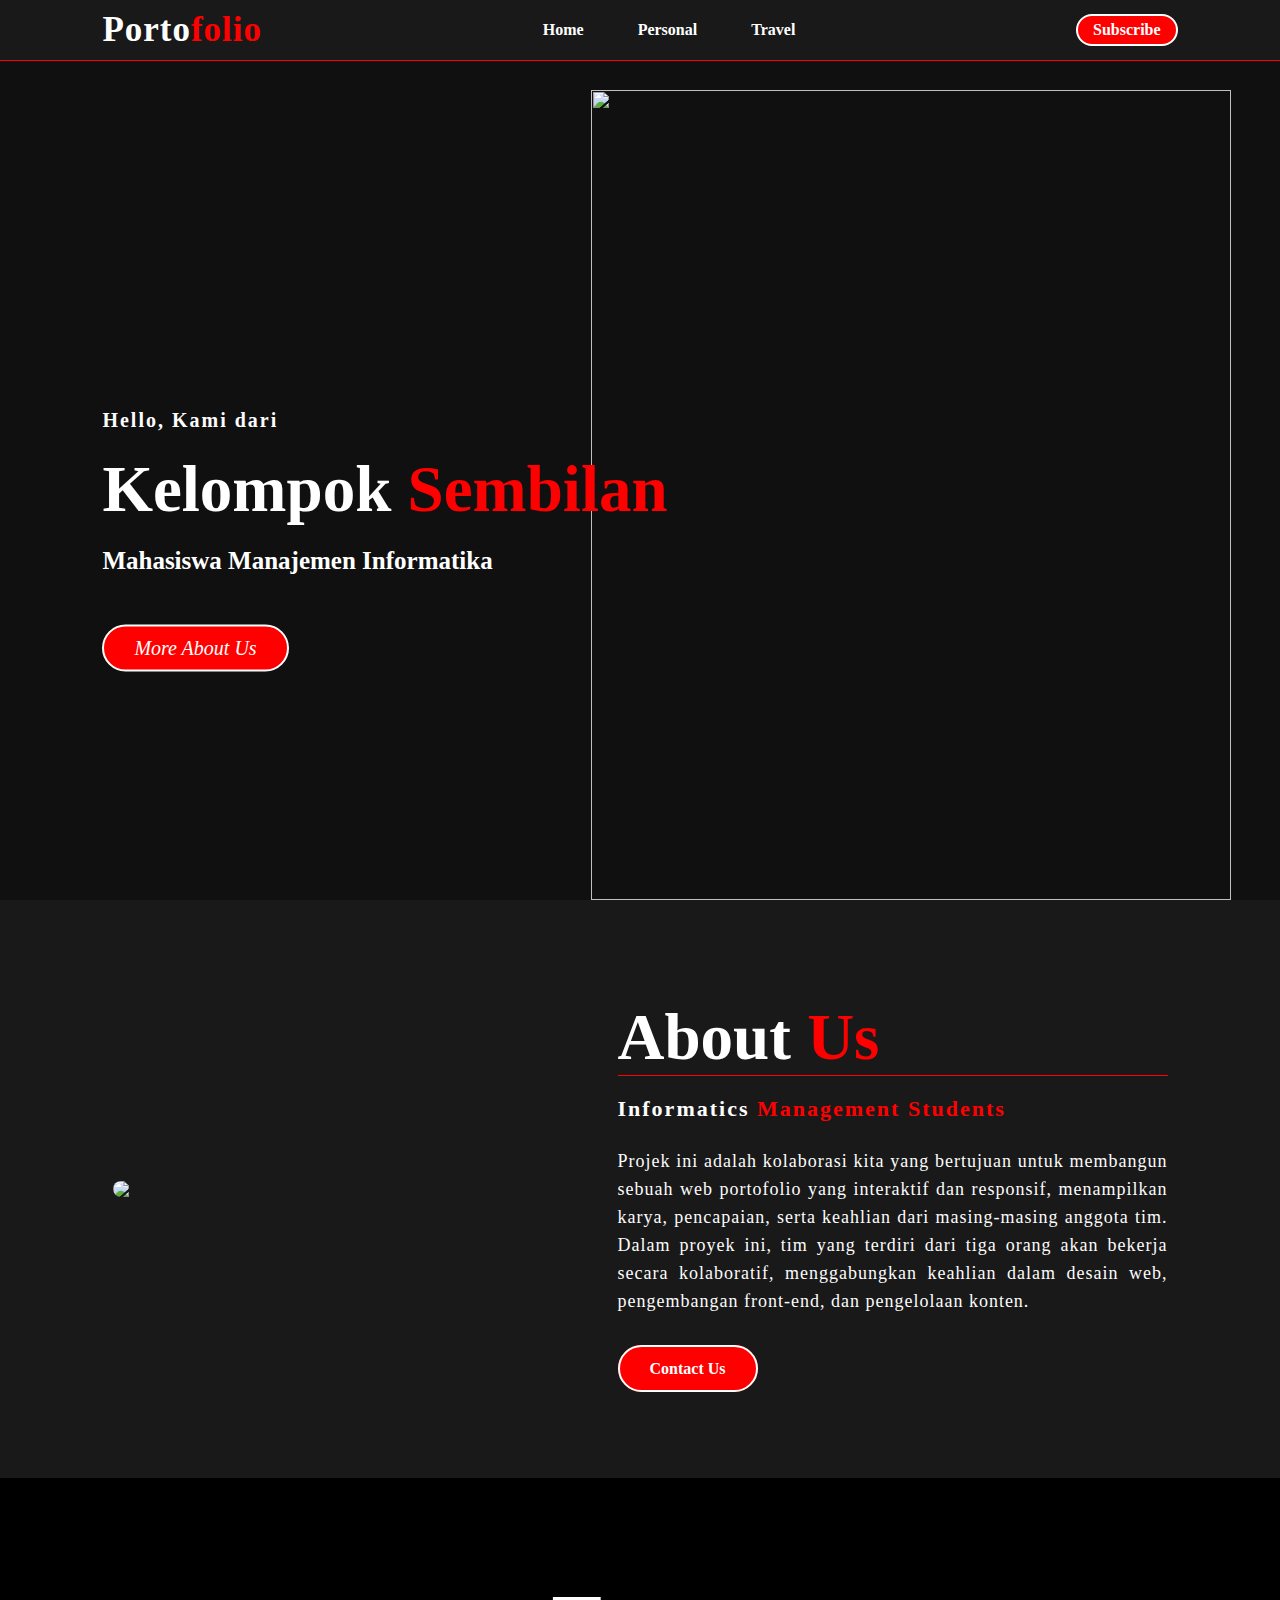
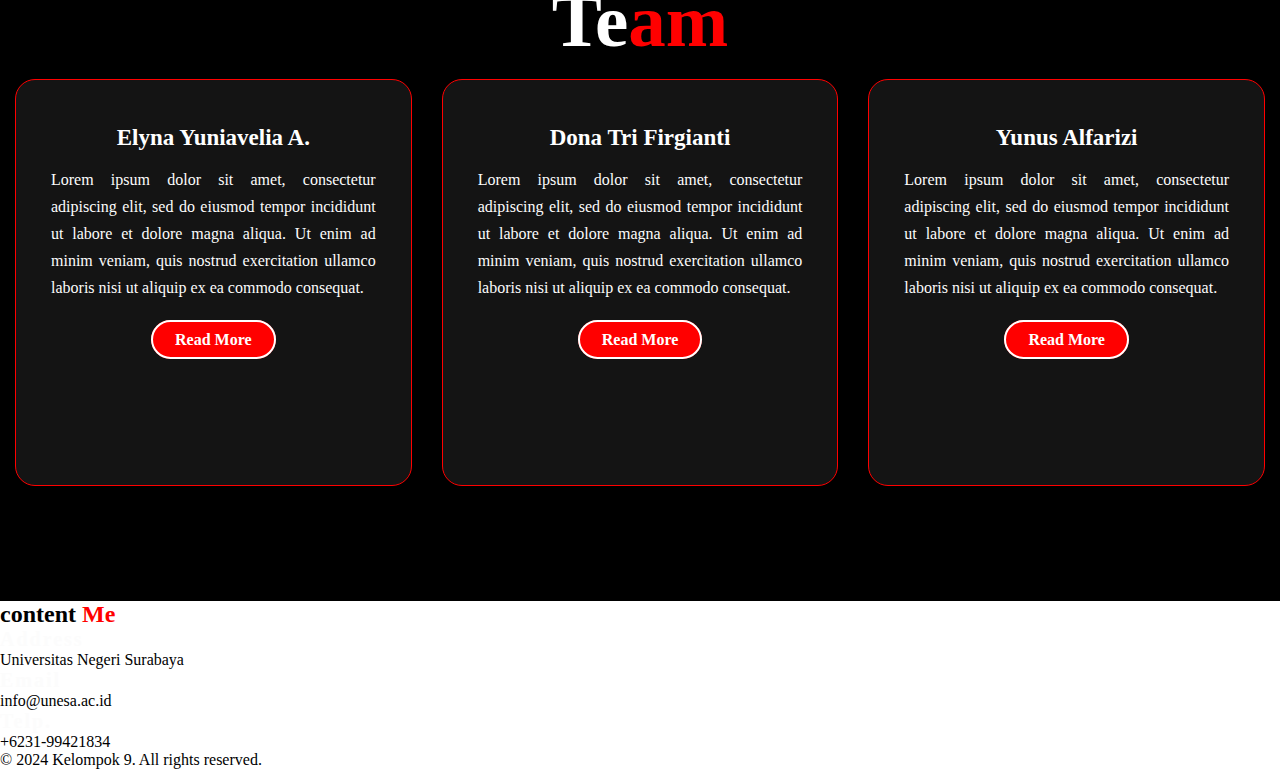
==== index.html @ 561fd6c0 "Update index.html" ====
<!DOCTYPE html>
<html lang="en">
<head>
    <meta charset="UTF-8">
    <meta name="viewport" content="width=device-width, initial-scale=1.0">
    <title>Portofolio</title>
    <link rel="stylesheet" href="style.css">
</head>
<body>

<div class="home">
    <nav>
        <h2 class="logo">Porto<span>folio</span></h2>
        <ul>
            <li><a href="#">Home</a></li>
            <li><a href="#">Personal</a></li>
            <li><a href="#">Travel</a></li>
        </ul>
        <a href="#" class="btn">Subscribe</a>
    </nav>
    <div class="image">
        <img src="home-removebg-preview.png">
    </div>
    <div class="content">
        <h4>Hello, Kami dari</h4>
        <h1>Kelompok <span>Sembilan</span></h1>
        <h3>Mahasiswa Manajemen Informatika</h3>
        <a href="#"><i class="far fa-user">More About Us</i></a>
    </div>
</div>

<section class="about">
    <div class="about-us">
        <img src="portfolio-icon-for-your-website-mobile-presentation-and-logo-design-free-vector-removebg-preview.png">
        <div class="about-text">
            <h2>About <span>Us</span></h2>
            <h5>Informatics <span>Management Students</span></h5>
            <p>Projek ini adalah kolaborasi kita yang bertujuan untuk membangun sebuah web portofolio yang interaktif dan responsif, menampilkan karya, pencapaian, serta keahlian dari masing-masing anggota tim. Dalam proyek ini, tim yang terdiri dari tiga orang akan bekerja secara kolaboratif, menggabungkan keahlian dalam desain web, pengembangan front-end, dan pengelolaan konten.</p>
            <a href="#" class="button">Contact Us</a>
        </div>
    </div>
</section>

<section class="Personal">
    <div class="title">
        <h2>Te<span>am</span></h2>
    </div>
    <div class="box">
        <div class="card">
            <i class="fas fa-bars"></i>
            <h5>Elyna Yuniavelia A.</h5>
            <div class="pra">
                <p>Lorem ipsum dolor sit amet, consectetur adipiscing elit, sed do eiusmod tempor incididunt ut labore et dolore magna aliqua. Ut enim ad minim veniam, quis nostrud exercitation ullamco laboris nisi ut aliquip ex ea commodo consequat.</p>
                <p style="text-align: center;">
                    <a href="#">Read More</a>
                </p>
            </div>
        </div>
        <div class="card">
            <i class="fas fa-bars"></i>
            <h5>Dona Tri Firgianti</h5>
            <div class="pra">
                <p>Lorem ipsum dolor sit amet, consectetur adipiscing elit, sed do eiusmod tempor incididunt ut labore et dolore magna aliqua. Ut enim ad minim veniam, quis nostrud exercitation ullamco laboris nisi ut aliquip ex ea commodo consequat.</p>
                <p style="text-align: center;">
                    <a href="#">Read More</a>
                </p>
            </div>
        </div>
        <div class="card">
            <i class="fas fa-bars"></i>
            <h5>Yunus Alfarizi</h5>
            <div class="pra">
                <p>Lorem ipsum dolor sit amet, consectetur adipiscing elit, sed do eiusmod tempor incididunt ut labore et dolore magna aliqua. Ut enim ad minim veniam, quis nostrud exercitation ullamco laboris nisi ut aliquip ex ea commodo consequat.</p>
                <p style="text-align: center;">
                    <a href="#">Read More</a>
                </p>
            </div>
        </div>
    </div>
</section>

<section class="contact-me">
    <div class="contact-text">
        <h2>content <span>Me</h2></span></h2>
        <div class="contact-info">
            <div class="contect-box">
                <div class="contact">
                    <h4>Address</h4>
                    <p>Universitas Negeri Surabaya</p>
                </div>
                <div class="contact">
                    <h4>Email</h4>
                    <p>info@unesa.ac.id</p>
                </div>
                <div class="contact">
                    <h4>Telp.</h4>
                    <p>+6231-99421834</p>
                </div>
            </div>
        </div>
    </div>
</section>
<body>
    <footer>
        <p>&copy; 2024 Kelompok 9. All rights reserved.</p>
    </footer>
</body>
</html>
---- style.css ----
* {
    padding: 0;
    margin: 0;
    text-decoration: none;
}
.home {
    height: 100vh;
    width: 100%;
    background-color: #101010;
}
nav {
    display: flex;
    align-items: center;
    justify-content: space-between;
    padding-top: 10px;
    padding-bottom: 10px;
    padding-right: 8%;
    padding-left: 8%;
    background-color: #191919;
    border-bottom: 1px solid red;
}
.logo {
    color: white;
    font-size: 35px;
    letter-spacing: 1px;
    cursor: pointer;
}
span {
    color: red;
}
nav ul li {
    list-style-type: none;
    display: inline-block;
    padding: 10px 25px;
}
nav ul li a {
    color: white;
    font-weight: bold;
    font-size: 16px;
    text-transform: capitalize;
}
nav ul li a:hover {
    color: red;
    transition: 0.5s;
}
.btn {
    background-color: red;
    color: white;
    border: 2px solid white;
    font-weight: bold;
    padding: 5px 15px;
    border-radius: 30px;
    transition: transform .5s;
}
.btn:hover {
    transform: scale(1.2);
    border: 2px solid red;
    background-color: transparent;
}
.image {
    width: 50%;
    height: 90%;
    position: absolute;
    bottom: 0;
    right: 30px;
}
.image img {
    height: 100%;
    width: 100%;
    position: absolute;
    bottom: 0;
    right: 23%;
    transform: translateX(20%);
}
.content {
    position: absolute;
    top: 60%;
    left: 8%;
    transform: translateY(-50%);
}
h4 {
    color: #fcfcfc;
    letter-spacing: 2px;
    font-size: 20px;
}
h1 {
    color: white;
    font-size: 65px;
    margin: 20px 0 20px;
}
h3 {
    color: white;
    font-size: 25px;
    margin-bottom: 50px;
}
.content a {
    font-size: 20px;
    background: red;
    color: white;
    display: inline-block;
    padding: 10px 30px;
    border-radius: 30px;
    border: 2px solid white;
    transition: .5s;
}
.content a:hover {
    background: transparent;
    border: 2px solid red;
}
.about {
    width: 100%;
    padding: 100px 0;
    background-color: #191919;
}
.about-us {
    width: 1130px;
    max-width: 95%;
    margin: 0 auto;
    display: flex;
    align-items: center;
    justify-content: space-around;
}
.about-us img {
    height: auto;
    width: 430px;
    border-radius: 10px;
}
.about-text {
    width: 550px;
}
.about-text h2 {
    color: white;
    font-size: 65px;
    text-transform: capitalize;
    margin-bottom: 20px;
    border-bottom: 1px solid red;
}
.about-text h5 {
    color: white;
    letter-spacing: 2px;
    font-size: 22px;
    margin-bottom: 25px;
    text-transform: capitalize;
}
.about-text p {
    color: #fcfcfc;
    letter-spacing: 1px;
    line-height: 28px;
    font-size: 18px;
    margin-bottom: 45px;
    text-align: justify;
}
.button {
    background-color: red;
    color: white;
    border: 2px solid white;
    font-weight: bold;
    padding: 13px 30px;
    border-radius: 30px;
    transition: .5s;
}
.button:hover {
    background-color: transparent;
    border: 2px solid red;
    cursor: pointer;
}
.Personal {
    width: 100%;
    padding: 100px 0;
    background-color: black;
}
.title h2 {
    color: white;
    font-size: 75px;
    width: 100%;
    margin-bottom: 30px auto;
    text-align: center;
}
.box {
    display: flex;
    justify-content: center;
    align-items: center;
    min-height: 400px;
}
.card {
    height: 365px;
    width: 335px;
    padding: 20px 35px;
    background: #141414;
    border-radius: 20px;
    margin: 15px;
    position: relative;
    overflow: hidden;
    text-align: center;
    border: 1px solid red;
}
.card i {
    font-size: 50px;
    display: block;
    text-align: center;
    margin: 25px 0;
    color: red;
}
.card h5 {
    color: white;
    font-size: 23px;
    margin-bottom: 15px;
}
.pra p {
    color: #fcfcfc;
    font-size: 16px;
    line-height: 27px;
    margin-bottom: 25px;
    text-align: justify;
}
.pra p a {
    background-color: red;
    color: white;
    border: 2px solid white;
    font-weight: bold;
    padding: 9px 22px;
    border-radius: 30px;
}
.pra p a:hover {
    background-color: transparent;
    border: 2px solid red;
    cursor: pointer;
}
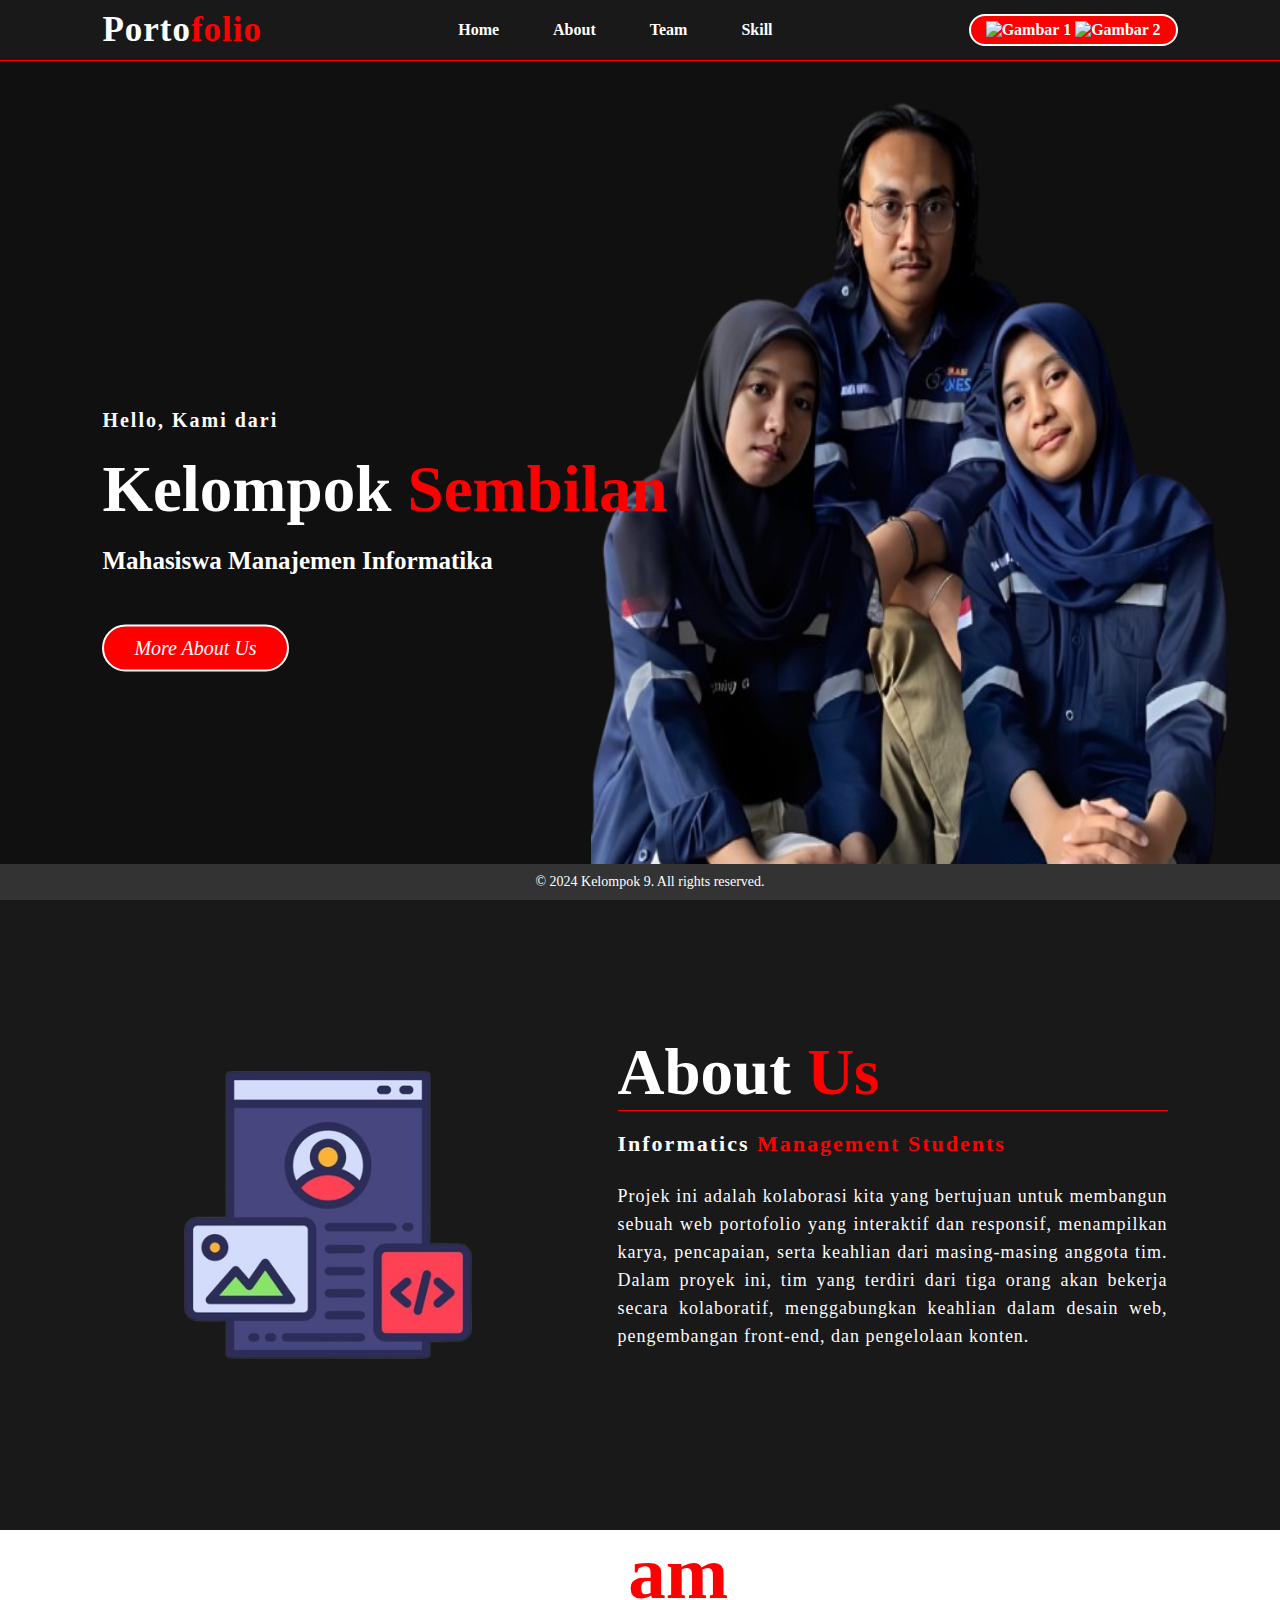
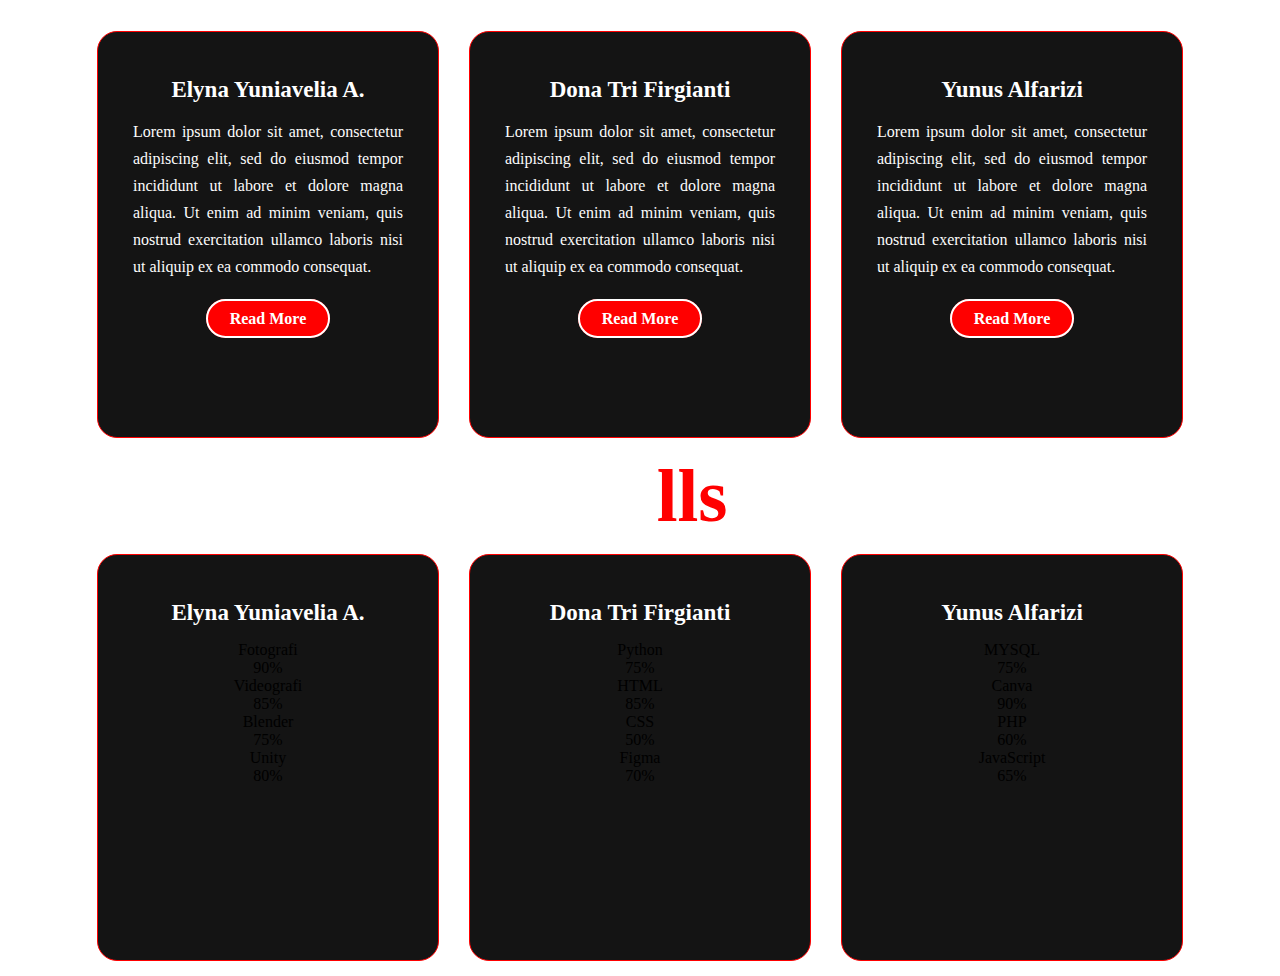
==== commit 192ea76d: "Update index.html" ====
--- a/index.html
+++ b/index.html
@@ -7,47 +7,49 @@
     <link rel="stylesheet" href="style.css">
 </head>
 <body>
-
-<div class="home">
-    <nav>
-        <h2 class="logo">Porto<span>folio</span></h2>
-        <ul>
-            <li><a href="#">Home</a></li>
-            <li><a href="#">Personal</a></li>
-            <li><a href="#">Travel</a></li>
-        </ul>
-        <a href="#" class="btn">Subscribe</a>
-    </nav>
+<div class="home" id="home">
+        <nav>
+            <h2 class="logo">Porto<span>folio</span></h2>
+            <ul>
+                <li><a href="#home">Home</a></li>
+                <li><a href="#about">About</a></li>
+                <li><a href="#team">Team</a></li>
+                <li><a href="#skill">Skill</a></li>
+            </ul>
+            <a href="#" class="btn">
+                <img src="logo-unesa.png" alt="Gambar 1" class="btn-image">
+                <img src="logo-mi.jpg" alt="Gambar 2" class="btn-image">
+            </a>
+        </nav>    
     <div class="image">
         <img src="home-removebg-preview.png">
     </div>
-    <div class="content">
+    <div class="content" id="content">
         <h4>Hello, Kami dari</h4>
         <h1>Kelompok <span>Sembilan</span></h1>
         <h3>Mahasiswa Manajemen Informatika</h3>
-        <a href="#"><i class="far fa-user">More About Us</i></a>
+        <a href="#about"><i class="far fa-user">More About Us</i></a>
     </div>
 </div>
 
-<section class="about">
+<section class="about" id="about">
     <div class="about-us">
         <img src="portfolio-icon-for-your-website-mobile-presentation-and-logo-design-free-vector-removebg-preview.png">
         <div class="about-text">
             <h2>About <span>Us</span></h2>
             <h5>Informatics <span>Management Students</span></h5>
             <p>Projek ini adalah kolaborasi kita yang bertujuan untuk membangun sebuah web portofolio yang interaktif dan responsif, menampilkan karya, pencapaian, serta keahlian dari masing-masing anggota tim. Dalam proyek ini, tim yang terdiri dari tiga orang akan bekerja secara kolaboratif, menggabungkan keahlian dalam desain web, pengembangan front-end, dan pengelolaan konten.</p>
-            <a href="#" class="button">Contact Us</a>
         </div>
     </div>
 </section>
 
-<section class="Personal">
+<section class="Team" id="team">
     <div class="title">
         <h2>Te<span>am</span></h2>
     </div>
     <div class="box">
         <div class="card">
-            <i class="fas fa-bars"></i>
+            <i class="fa-solid fa-bars"></i>
             <h5>Elyna Yuniavelia A.</h5>
             <div class="pra">
                 <p>Lorem ipsum dolor sit amet, consectetur adipiscing elit, sed do eiusmod tempor incididunt ut labore et dolore magna aliqua. Ut enim ad minim veniam, quis nostrud exercitation ullamco laboris nisi ut aliquip ex ea commodo consequat.</p>
@@ -57,7 +59,7 @@
             </div>
         </div>
         <div class="card">
-            <i class="fas fa-bars"></i>
+            <i class="fa-solid fa-bars"></i>
             <h5>Dona Tri Firgianti</h5>
             <div class="pra">
                 <p>Lorem ipsum dolor sit amet, consectetur adipiscing elit, sed do eiusmod tempor incididunt ut labore et dolore magna aliqua. Ut enim ad minim veniam, quis nostrud exercitation ullamco laboris nisi ut aliquip ex ea commodo consequat.</p>
@@ -67,7 +69,7 @@
             </div>
         </div>
         <div class="card">
-            <i class="fas fa-bars"></i>
+            <i class="fa-solid fa-bars"></i>
             <h5>Yunus Alfarizi</h5>
             <div class="pra">
                 <p>Lorem ipsum dolor sit amet, consectetur adipiscing elit, sed do eiusmod tempor incididunt ut labore et dolore magna aliqua. Ut enim ad minim veniam, quis nostrud exercitation ullamco laboris nisi ut aliquip ex ea commodo consequat.</p>
@@ -79,25 +81,77 @@
     </div>
 </section>
 
-<section class="contact-me">
-    <div class="contact-text">
-        <h2>content <span>Me</h2></span></h2>
-        <div class="contact-info">
-            <div class="contect-box">
-                <div class="contact">
-                    <h4>Address</h4>
-                    <p>Universitas Negeri Surabaya</p>
+<section class="skill" id="skill">
+    <div class="title">
+        <h2>Ski<span>lls</span></h2>
+    </div>
+    <div class="box">
+        <div class="card">
+            <i class="fa-solid fa-user"></i>
+            <h5>Elyna Yuniavelia A.</h5>
+            <div class="skill-bar">
+                <p>Fotografi</p>
+                <div class="skill-box">
+                    <div class="fotografi">90%</div>
                 </div>
-                <div class="contact">
-                    <h4>Email</h4>
-                    <p>info@unesa.ac.id</p>
+                <p>Videografi</p>
+                <div class="skill-box">
+                    <div class="videografi">85%</div>
                 </div>
-                <div class="contact">
-                    <h4>Telp.</h4>
-                    <p>+6231-99421834</p>
+                <p>Blender</p>
+                <div class="skill-box">
+                    <div class="blender">75%</div>
+                </div>
+                <p>Unity</p>
+                <div class="skill-box">
+                    <div class="unity">80%</div>
                 </div>
             </div>
         </div>
+        <div class="card">
+            <i class="fa-solid fa-user"></i>
+            <h5>Dona Tri Firgianti</h5>
+            <div class="skill-bar">
+                <p>Python</p>
+                <div class="skill-box">
+                    <div class="python">75%</div>
+                </div>
+                <p>HTML</p>
+                <div class="skill-box">
+                    <div class="html">85%</div>
+                </div>
+                <p>CSS</p>
+                <div class="skill-box">
+                    <div class="css">50%</div>
+                </div>
+                <p>Figma</p>
+                <div class="skill-box">
+                    <div class="figma">70%</div>
+                </div>
+            </div>
+        </div>        
+        <div class="card">
+            <i class="fa-solid fa-user"></i>
+            <h5>Yunus Alfarizi</h5>
+            <div class="skill-bar">
+                <p>MYSQL</p>
+                <div class="skill-box">
+                    <div class="mysql">75%</div>
+                </div>
+                <p>Canva</p>
+                <div class="skill-box">
+                    <div class="canva">90%</div>
+                </div>
+                <p>PHP</p>
+                <div class="skill-box">
+                    <div class="php">60%</div>
+                </div>
+                <p>JavaScript</p>
+                <div class="skill-box">
+                    <div class="javascript">65%</div>
+                </div>
+            </div>
+        </div>        
     </div>
 </section>
 <body>
@@ -106,4 +160,3 @@
     </footer>
 </body>
 </html>
-
--- a/style.css
+++ b/style.css
@@ -1,228 +1,272 @@
-* {
-    padding: 0;
-    margin: 0;
-    text-decoration: none;
-}
-.home {
-    height: 100vh;
-    width: 100%;
-    background-color: #101010;
-}
-nav {
-    display: flex;
-    align-items: center;
-    justify-content: space-between;
-    padding-top: 10px;
-    padding-bottom: 10px;
-    padding-right: 8%;
-    padding-left: 8%;
-    background-color: #191919;
-    border-bottom: 1px solid red;
-}
-.logo {
-    color: white;
-    font-size: 35px;
-    letter-spacing: 1px;
-    cursor: pointer;
-}
-span {
-    color: red;
-}
-nav ul li {
-    list-style-type: none;
-    display: inline-block;
-    padding: 10px 25px;
-}
-nav ul li a {
-    color: white;
-    font-weight: bold;
-    font-size: 16px;
-    text-transform: capitalize;
-}
-nav ul li a:hover {
-    color: red;
-    transition: 0.5s;
-}
-.btn {
-    background-color: red;
-    color: white;
-    border: 2px solid white;
-    font-weight: bold;
-    padding: 5px 15px;
-    border-radius: 30px;
-    transition: transform .5s;
-}
-.btn:hover {
-    transform: scale(1.2);
-    border: 2px solid red;
-    background-color: transparent;
-}
-.image {
-    width: 50%;
-    height: 90%;
-    position: absolute;
-    bottom: 0;
-    right: 30px;
-}
-.image img {
-    height: 100%;
-    width: 100%;
-    position: absolute;
-    bottom: 0;
-    right: 23%;
-    transform: translateX(20%);
-}
-.content {
-    position: absolute;
-    top: 60%;
-    left: 8%;
-    transform: translateY(-50%);
-}
-h4 {
-    color: #fcfcfc;
-    letter-spacing: 2px;
-    font-size: 20px;
-}
-h1 {
-    color: white;
-    font-size: 65px;
-    margin: 20px 0 20px;
-}
-h3 {
-    color: white;
-    font-size: 25px;
-    margin-bottom: 50px;
-}
-.content a {
-    font-size: 20px;
-    background: red;
-    color: white;
-    display: inline-block;
-    padding: 10px 30px;
-    border-radius: 30px;
-    border: 2px solid white;
-    transition: .5s;
-}
-.content a:hover {
-    background: transparent;
-    border: 2px solid red;
-}
-.about {
-    width: 100%;
-    padding: 100px 0;
-    background-color: #191919;
-}
-.about-us {
-    width: 1130px;
-    max-width: 95%;
-    margin: 0 auto;
-    display: flex;
-    align-items: center;
-    justify-content: space-around;
-}
-.about-us img {
-    height: auto;
-    width: 430px;
-    border-radius: 10px;
-}
-.about-text {
-    width: 550px;
-}
-.about-text h2 {
-    color: white;
-    font-size: 65px;
-    text-transform: capitalize;
-    margin-bottom: 20px;
-    border-bottom: 1px solid red;
-}
-.about-text h5 {
-    color: white;
-    letter-spacing: 2px;
-    font-size: 22px;
-    margin-bottom: 25px;
-    text-transform: capitalize;
-}
-.about-text p {
-    color: #fcfcfc;
-    letter-spacing: 1px;
-    line-height: 28px;
-    font-size: 18px;
-    margin-bottom: 45px;
-    text-align: justify;
-}
-.button {
-    background-color: red;
-    color: white;
-    border: 2px solid white;
-    font-weight: bold;
-    padding: 13px 30px;
-    border-radius: 30px;
-    transition: .5s;
-}
-.button:hover {
-    background-color: transparent;
-    border: 2px solid red;
-    cursor: pointer;
-}
-.Personal {
-    width: 100%;
-    padding: 100px 0;
-    background-color: black;
-}
-.title h2 {
-    color: white;
-    font-size: 75px;
-    width: 100%;
-    margin-bottom: 30px auto;
-    text-align: center;
-}
-.box {
-    display: flex;
-    justify-content: center;
-    align-items: center;
-    min-height: 400px;
-}
-.card {
-    height: 365px;
-    width: 335px;
-    padding: 20px 35px;
-    background: #141414;
-    border-radius: 20px;
-    margin: 15px;
-    position: relative;
-    overflow: hidden;
-    text-align: center;
-    border: 1px solid red;
-}
-.card i {
-    font-size: 50px;
-    display: block;
-    text-align: center;
-    margin: 25px 0;
-    color: red;
-}
-.card h5 {
-    color: white;
-    font-size: 23px;
-    margin-bottom: 15px;
-}
-.pra p {
-    color: #fcfcfc;
-    font-size: 16px;
-    line-height: 27px;
-    margin-bottom: 25px;
-    text-align: justify;
-}
-.pra p a {
-    background-color: red;
-    color: white;
-    border: 2px solid white;
-    font-weight: bold;
-    padding: 9px 22px;
-    border-radius: 30px;
-}
-.pra p a:hover {
-    background-color: transparent;
-    border: 2px solid red;
-    cursor: pointer;
-}
+* {
+    padding: 0;
+    margin: 0;
+    text-decoration: none;
+}
+.home {
+    height: 100vh;
+    width: 100%;
+    background-color: #101010;
+}
+nav {
+    display: flex;
+    align-items: center;
+    justify-content: space-between;
+    padding-top: 10px;
+    padding-bottom: 10px;
+    padding-right: 8%;
+    padding-left: 8%;
+    background-color: #191919;
+    border-bottom: 1px solid red;
+}
+.logo {
+    color: white;
+    font-size: 35px;
+    letter-spacing: 1px;
+    cursor: pointer;
+}
+span {
+    color: red;
+}
+nav ul li {
+    list-style-type: none;
+    display: inline-block;
+    padding: 10px 25px;
+}
+nav ul li a {
+    color: white;
+    font-weight: bold;
+    font-size: 16px;
+    text-transform: capitalize;
+}
+nav ul li a:hover {
+    color: red;
+    transition: 0.5s;
+}
+.btn {
+    background-color: red;
+    color: white;
+    border: 2px solid white;
+    font-weight: bold;
+    padding: 5px 15px;
+    border-radius: 30px;
+    transition: transform .5s;
+}
+.btn:hover {
+    transform: scale(1.2);
+    border: 2px solid red;
+    background-color: transparent;
+}
+.image {
+    width: 50%;
+    height: 90%;
+    position: absolute;
+    bottom: 0;
+    right: 30px;
+}
+.image img {
+    height: 100%;
+    width: 100%;
+    position: absolute;
+    bottom: 0;
+    right: 23%;
+    transform: translateX(20%);
+}
+.content {
+    position: absolute;
+    top: 60%;
+    left: 8%;
+    transform: translateY(-50%);
+}
+h4 {
+    color: #fcfcfc;
+    letter-spacing: 2px;
+    font-size: 20px;
+}
+h1 {
+    color: white;
+    font-size: 65px;
+    margin: 20px 0 20px;
+}
+h3 {
+    color: white;
+    font-size: 25px;
+    margin-bottom: 50px;
+}
+.content a {
+    font-size: 20px;
+    background: red;
+    color: white;
+    display: inline-block;
+    padding: 10px 30px;
+    border-radius: 30px;
+    border: 2px solid white;
+    transition: .5s;
+}
+.content a:hover {
+    background: transparent;
+    border: 2px solid red;
+}
+.about {
+    width: 100%;
+    padding: 100px 0;
+    background-color: #191919;
+}
+.about-us {
+    width: 1130px;
+    max-width: 95%;
+    margin: 0 auto;
+    display: flex;
+    align-items: center;
+    justify-content: space-around;
+}
+.about-us img {
+    height: auto;
+    width: 430px;
+    border-radius: 10px;
+}
+.about-text {
+    width: 550px;
+}
+.about-text h2 {
+    color: white;
+    font-size: 65px;
+    text-transform: capitalize;
+    margin-bottom: 20px;
+    border-bottom: 1px solid red;
+}
+.about-text h5 {
+    color: white;
+    letter-spacing: 2px;
+    font-size: 22px;
+    margin-bottom: 25px;
+    text-transform: capitalize;
+}
+.about-text p {
+    color: #fcfcfc;
+    letter-spacing: 1px;
+    line-height: 28px;
+    font-size: 18px;
+    margin-bottom: 45px;
+    text-align: justify;
+}
+.button {
+    background-color: red;
+    color: white;
+    border: 2px solid white;
+    font-weight: bold;
+    padding: 13px 30px;
+    border-radius: 30px;
+    transition: .5s;
+}
+.button:hover {
+    background-color: transparent;
+    border: 2px solid red;
+    cursor: pointer;
+}
+.Personal {
+    width: 100%;
+    padding: 100px 0;
+    background-color: black;
+}
+.title h2 {
+    color: white;
+    font-size: 75px;
+    width: 100%;
+    margin-bottom: 30px auto;
+    text-align: center;
+}
+.box {
+    display: flex;
+    justify-content: center;
+    align-items: center;
+    min-height: 400px;
+}
+.card {
+    height: 365px;
+    width: 270px;
+    padding: 20px 35px;
+    background: #141414;
+    border-radius: 20px;
+    margin: 15px;
+    position: relative;
+    overflow: hidden;
+    text-align: center;
+    border: 1px solid red;
+}
+.card i {
+    font-size: 50px;
+    display: block;
+    text-align: center;
+    margin: 25px 0;
+    color: red;
+}
+.card h5 {
+    color: white;
+    font-size: 23px;
+    margin-bottom: 15px;
+}
+.pra p {
+    color: #fcfcfc;
+    font-size: 16px;
+    line-height: 27px;
+    margin-bottom: 25px;
+    text-align: justify;
+}
+.pra p a {
+    background-color: red;
+    color: white;
+    border: 2px solid white;
+    font-weight: bold;
+    padding: 9px 22px;
+    border-radius: 30px;
+}
+.pra p a:hover {
+    background-color: transparent;
+    border: 2px solid red;
+    cursor: pointer;
+}
+.contact-me {
+    width: 100%;
+    padding: 100px 0;
+    background-color: #101010;
+    display: flex;
+    align-items: center;
+    justify-content: center;
+    flex-direction: column;
+}
+.contact-text h2 {
+    color: white;
+    font-size: 65px;
+    text-transform: capitalize;
+    margin-bottom: 15px;
+    text-align: center;
+}
+.contect-box {
+    color: white;
+}
+.contect-box:after {
+    content: '';
+    display: block;
+    clear: both;
+}
+.contact {
+    width: 30%;
+    padding: 50px;
+    box-sizing: border-box;
+    text-align: center;
+    float: left;
+}
+footer {
+    background-color: #333;
+    color: white;
+    text-align: center;
+    padding: 10px;
+    position: fixed;
+    width: 100%;
+    bottom: 0; 
+    font-size: 14px; 
+}
+footer p {
+    margin: 0; 
+}
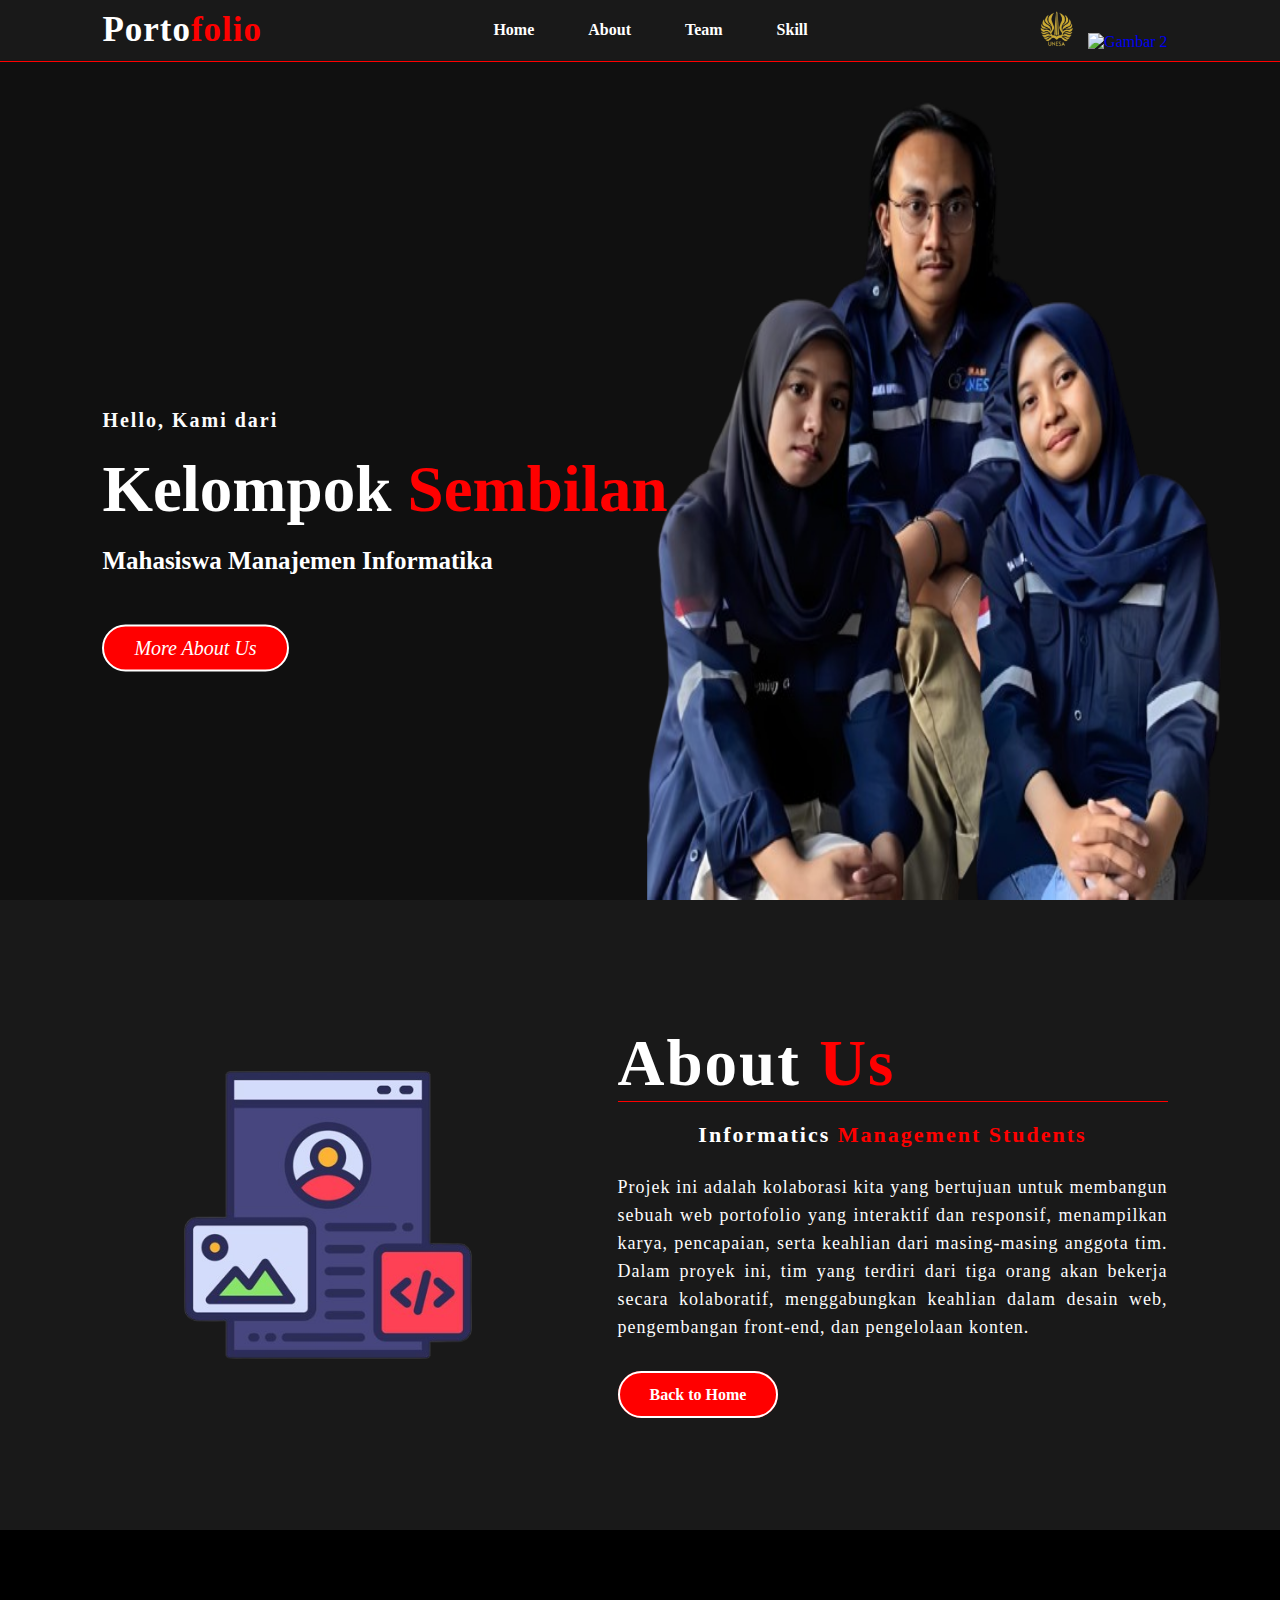
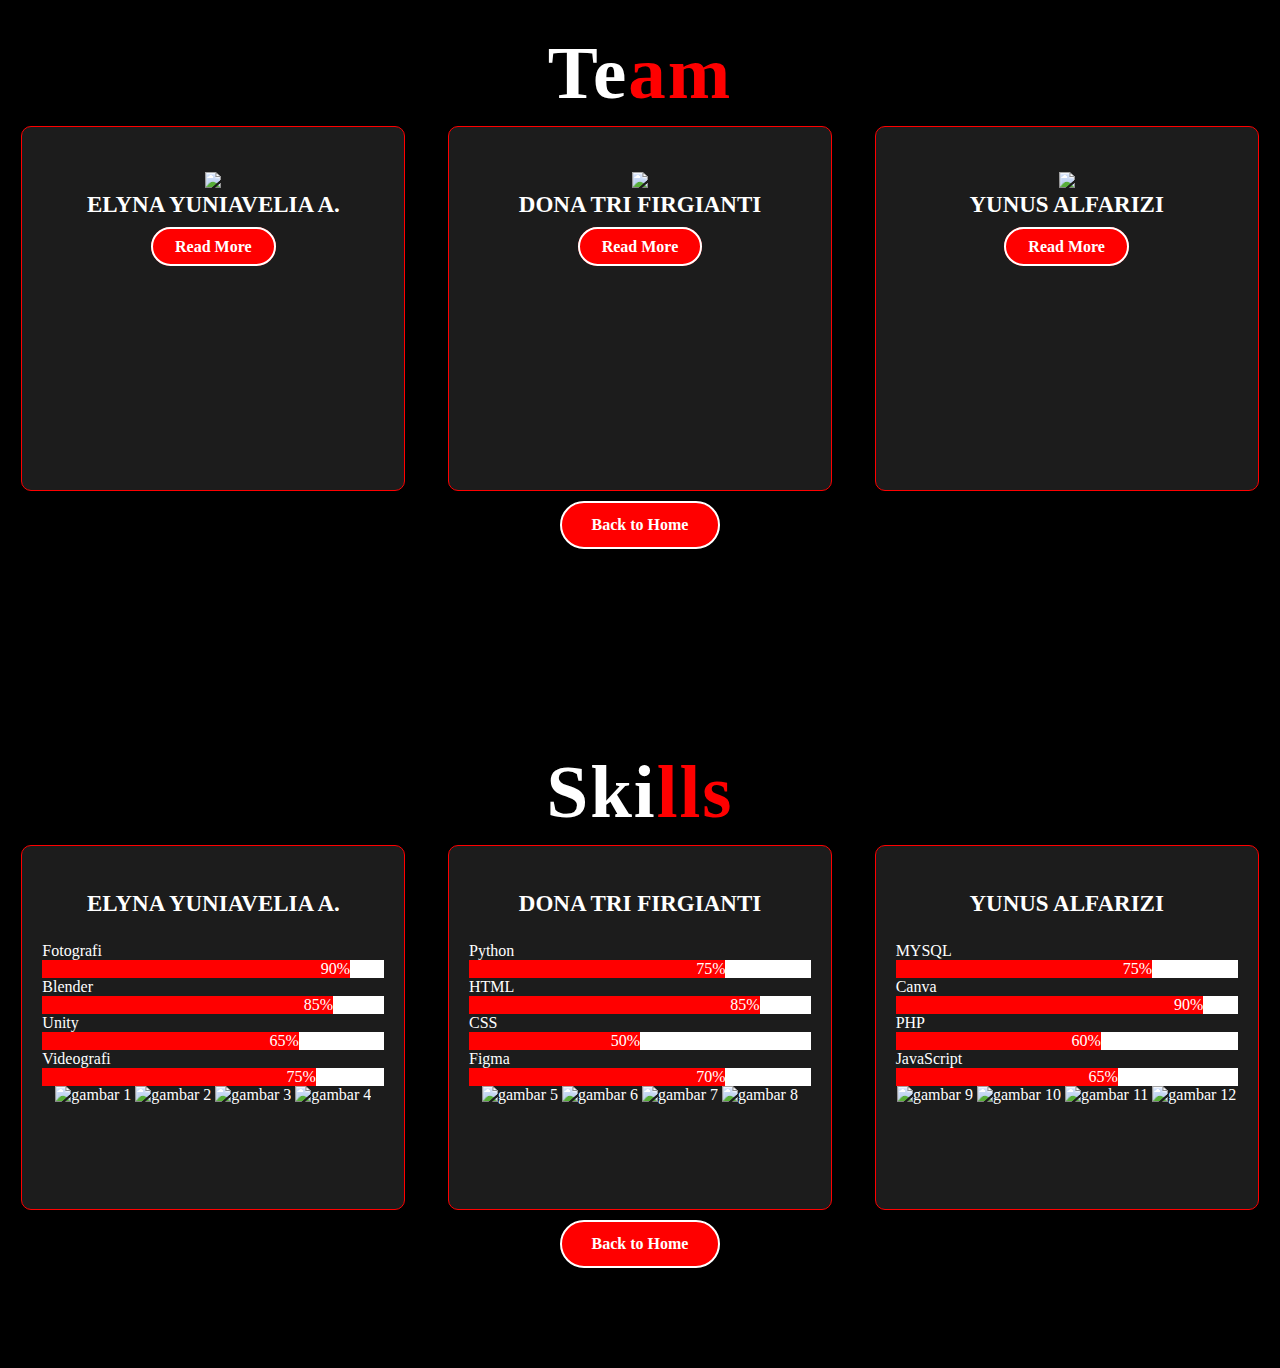
==== commit 23826957: "Update index.html" ====
--- a/index.html
+++ b/index.html
@@ -6,7 +6,7 @@
     <title>Portofolio</title>
     <link rel="stylesheet" href="style.css">
 </head>
-<body>
+<body>  
 <div class="home" id="home">
         <nav>
             <h2 class="logo">Porto<span>folio</span></h2>
@@ -18,7 +18,7 @@
             </ul>
             <a href="#" class="btn">
                 <img src="logo-unesa.png" alt="Gambar 1" class="btn-image">
-                <img src="logo-mi.jpg" alt="Gambar 2" class="btn-image">
+                <img src="logo-mi.png" alt="Gambar 2" class="btn-image">
             </a>
         </nav>    
     <div class="image">
@@ -39,6 +39,7 @@
             <h2>About <span>Us</span></h2>
             <h5>Informatics <span>Management Students</span></h5>
             <p>Projek ini adalah kolaborasi kita yang bertujuan untuk membangun sebuah web portofolio yang interaktif dan responsif, menampilkan karya, pencapaian, serta keahlian dari masing-masing anggota tim. Dalam proyek ini, tim yang terdiri dari tiga orang akan bekerja secara kolaboratif, menggabungkan keahlian dalam desain web, pengembangan front-end, dan pengelolaan konten.</p>
+            <a href="index.html" class="button">Back to Home</a>
         </div>
     </div>
 </section>
@@ -50,34 +51,35 @@
     <div class="box">
         <div class="card">
             <i class="fa-solid fa-bars"></i>
-            <h5>Elyna Yuniavelia A.</h5>
+            <img src="profil_elyna.png">
+            <h5>ELYNA YUNIAVELIA A.</h5>
             <div class="pra">
-                <p>Lorem ipsum dolor sit amet, consectetur adipiscing elit, sed do eiusmod tempor incididunt ut labore et dolore magna aliqua. Ut enim ad minim veniam, quis nostrud exercitation ullamco laboris nisi ut aliquip ex ea commodo consequat.</p>
                 <p style="text-align: center;">
-                    <a href="#">Read More</a>
+                    <a href="readmoreElyna.html">Read More</a>
                 </p>
             </div>
         </div>
         <div class="card">
             <i class="fa-solid fa-bars"></i>
-            <h5>Dona Tri Firgianti</h5>
+            <img src="profil_dona.png">
+            <h5>DONA TRI FIRGIANTI</h5>
             <div class="pra">
-                <p>Lorem ipsum dolor sit amet, consectetur adipiscing elit, sed do eiusmod tempor incididunt ut labore et dolore magna aliqua. Ut enim ad minim veniam, quis nostrud exercitation ullamco laboris nisi ut aliquip ex ea commodo consequat.</p>
                 <p style="text-align: center;">
-                    <a href="#">Read More</a>
+                    <a href="readmoreDona.html">Read More</a>
                 </p>
             </div>
         </div>
         <div class="card">
             <i class="fa-solid fa-bars"></i>
-            <h5>Yunus Alfarizi</h5>
+            <img src="profil_yunus.png">
+            <h5>YUNUS ALFARIZI</h5>
             <div class="pra">
-                <p>Lorem ipsum dolor sit amet, consectetur adipiscing elit, sed do eiusmod tempor incididunt ut labore et dolore magna aliqua. Ut enim ad minim veniam, quis nostrud exercitation ullamco laboris nisi ut aliquip ex ea commodo consequat.</p>
                 <p style="text-align: center;">
-                    <a href="#">Read More</a>
+                    <a href="readmoreYunus.html">Read More</a>
                 </p>
             </div>
         </div>
+        <a href="index.html" class="button">Back to Home</a>
     </div>
 </section>
 
@@ -88,29 +90,35 @@
     <div class="box">
         <div class="card">
             <i class="fa-solid fa-user"></i>
-            <h5>Elyna Yuniavelia A.</h5>
+            <h5>ELYNA YUNIAVELIA A.</h5>
             <div class="skill-bar">
                 <p>Fotografi</p>
                 <div class="skill-box">
                     <div class="fotografi">90%</div>
                 </div>
-                <p>Videografi</p>
+                <p>Blender</p>
                 <div class="skill-box">
                     <div class="videografi">85%</div>
                 </div>
-                <p>Blender</p>
-                <div class="skill-box">
-                    <div class="blender">75%</div>
-                </div>
                 <p>Unity</p>
                 <div class="skill-box">
-                    <div class="unity">80%</div>
+                    <div class="blender">65%</div>
+                </div>
+                <p>Videografi</p>
+                <div class="skill-box">
+                    <div class="unity">75%</div>
+                </div>
+                <div class="logo-skills">
+                    <img src="photoshop_PNG12.png" alt="gambar 1" class="logo-skills">
+                    <img src="Unity-logo.png" alt="gambar 2" class="logo-skills">
+                    <img src="blender.png" alt="gambar 3" class="logo-skills">
+                    <img src="pr.jpg" alt="gambar 4" class="logo-skills">                   
                 </div>
             </div>
         </div>
         <div class="card">
             <i class="fa-solid fa-user"></i>
-            <h5>Dona Tri Firgianti</h5>
+            <h5>DONA TRI FIRGIANTI</h5>
             <div class="skill-bar">
                 <p>Python</p>
                 <div class="skill-box">
@@ -128,11 +136,17 @@
                 <div class="skill-box">
                     <div class="figma">70%</div>
                 </div>
+                <div class="logo-skills">
+                    <img src="python.png" alt="gambar 5" class="logo-skills">
+                    <img src="logo_html.png" alt="gambar 6" class="logo-skills">
+                    <img src="logo css.png" alt="gambar 7" class="logo-skills">
+                    <img src="Figma-removebg-preview.png" alt="gambar 8" class="logo-skills">                   
+                </div>
             </div>
         </div>        
         <div class="card">
             <i class="fa-solid fa-user"></i>
-            <h5>Yunus Alfarizi</h5>
+            <h5>YUNUS ALFARIZI</h5>
             <div class="skill-bar">
                 <p>MYSQL</p>
                 <div class="skill-box">
@@ -150,13 +164,15 @@
                 <div class="skill-box">
                     <div class="javascript">65%</div>
                 </div>
+                <div class="logo-skills">
+                    <img src="mysql_PNG22.png" alt="gambar 9" class="logo-skills">
+                    <img src="php_PNG35.png" alt="gambar 10" class="logo-skills">
+                    <img src="JavaScript.png" alt="gambar 11" class="logo-skills">
+                    <img src="canva.png" alt="gambar 12" class="logo-skills">
+                </div>
             </div>
-        </div>        
+        </div>
+          <a href="index.html" class="button">Back to Home</a>        
     </div>
 </section>
-<body>
-    <footer>
-        <p>&copy; 2024 Kelompok 9. All rights reserved.</p>
-    </footer>
-</body>
 </html>
--- a/style.css
+++ b/style.css
@@ -43,26 +43,17 @@
     color: red;
     transition: 0.5s;
 }
-.btn {
-    background-color: red;
-    color: white;
-    border: 2px solid white;
-    font-weight: bold;
-    padding: 5px 15px;
-    border-radius: 30px;
-    transition: transform .5s;
-}
-.btn:hover {
-    transform: scale(1.2);
-    border: 2px solid red;
-    background-color: transparent;
+.btn-image {
+    width: 35px; 
+    height: auto;
+    margin-right: 10px; 
 }
 .image {
-    width: 50%;
+    width: 45%;
     height: 90%;
     position: absolute;
     bottom: 0;
-    right: 30px;
+    right: 40px;
 }
 .image img {
     height: 100%;
@@ -71,6 +62,25 @@
     bottom: 0;
     right: 23%;
     transform: translateX(20%);
+}
+/* Tambahkan gaya untuk welcome message */
+.welcome-message {
+    position: absolute;
+    top: 50%;
+    left: 50%;
+    transform: translate(-50%, -50%);
+    text-align: center;
+    color: white;
+}
+.welcome-message h1 {
+    font-size: 40px;
+    color: #f60909; /* Warna merah atau sesuaikan */
+    letter-spacing: 2px;
+}
+h2 {
+    font-size: 40px;
+    color: #ffffff; /* Warna merah atau sesuaikan */
+    letter-spacing: 2px;
 }
 .content {
     position: absolute;
@@ -164,7 +174,7 @@
     border: 2px solid red;
     cursor: pointer;
 }
-.Personal {
+.Team {
     width: 100%;
     padding: 100px 0;
     background-color: black;
@@ -270,3 +280,88 @@
 footer p {
     margin: 0; 
 }
+.skill {
+    background-color: black !important;
+    width: 100%;
+    padding: 100px 0;
+}
+.skill-bar {
+    padding-top: 10px;
+    padding-bottom: 10px;
+    color: white;
+}
+.skill-bar p {
+    text-align: left;
+}
+.skill-box {
+    text-align: right;
+    width: 100%;
+    background-color: white;
+}
+.box {
+    display: flex;
+    justify-content: space-around;
+    flex-wrap: wrap;
+}
+.card {
+    width: 30%;
+    background-color: #1c1c1c;
+    padding: 20px;
+    margin: 10px;
+    border: 1px solid red;
+    border-radius: 10px;
+    color: white;
+    box-sizing: border-box;
+}
+h5 {
+    text-align: center;
+    color: white;
+}
+.fotografi {
+    width: 90%;
+    background-color: red;
+}
+.videografi {
+    width: 85%;
+    background-color: red;
+}
+.blender {
+    width: 75%;
+    background-color: red;
+}
+.unity {
+    width: 80%;
+    background-color: red;
+}
+.python {
+    width: 75%;
+    background-color: red;
+}
+.html {
+    width: 85%;
+    background-color: red;
+}
+.css {
+    width: 50%;
+    background-color: red;
+}
+.figma {
+    width: 75%;
+    background-color: red;
+}
+.mysql {
+    width: 75%;
+    background-color: red;
+}
+.canva {
+    width: 90%;
+    background-color: red;
+}
+.php {
+    width: 60%;
+    background-color: red;
+}
+.javascript {
+    width: 65%;
+    background-color: red;
+}
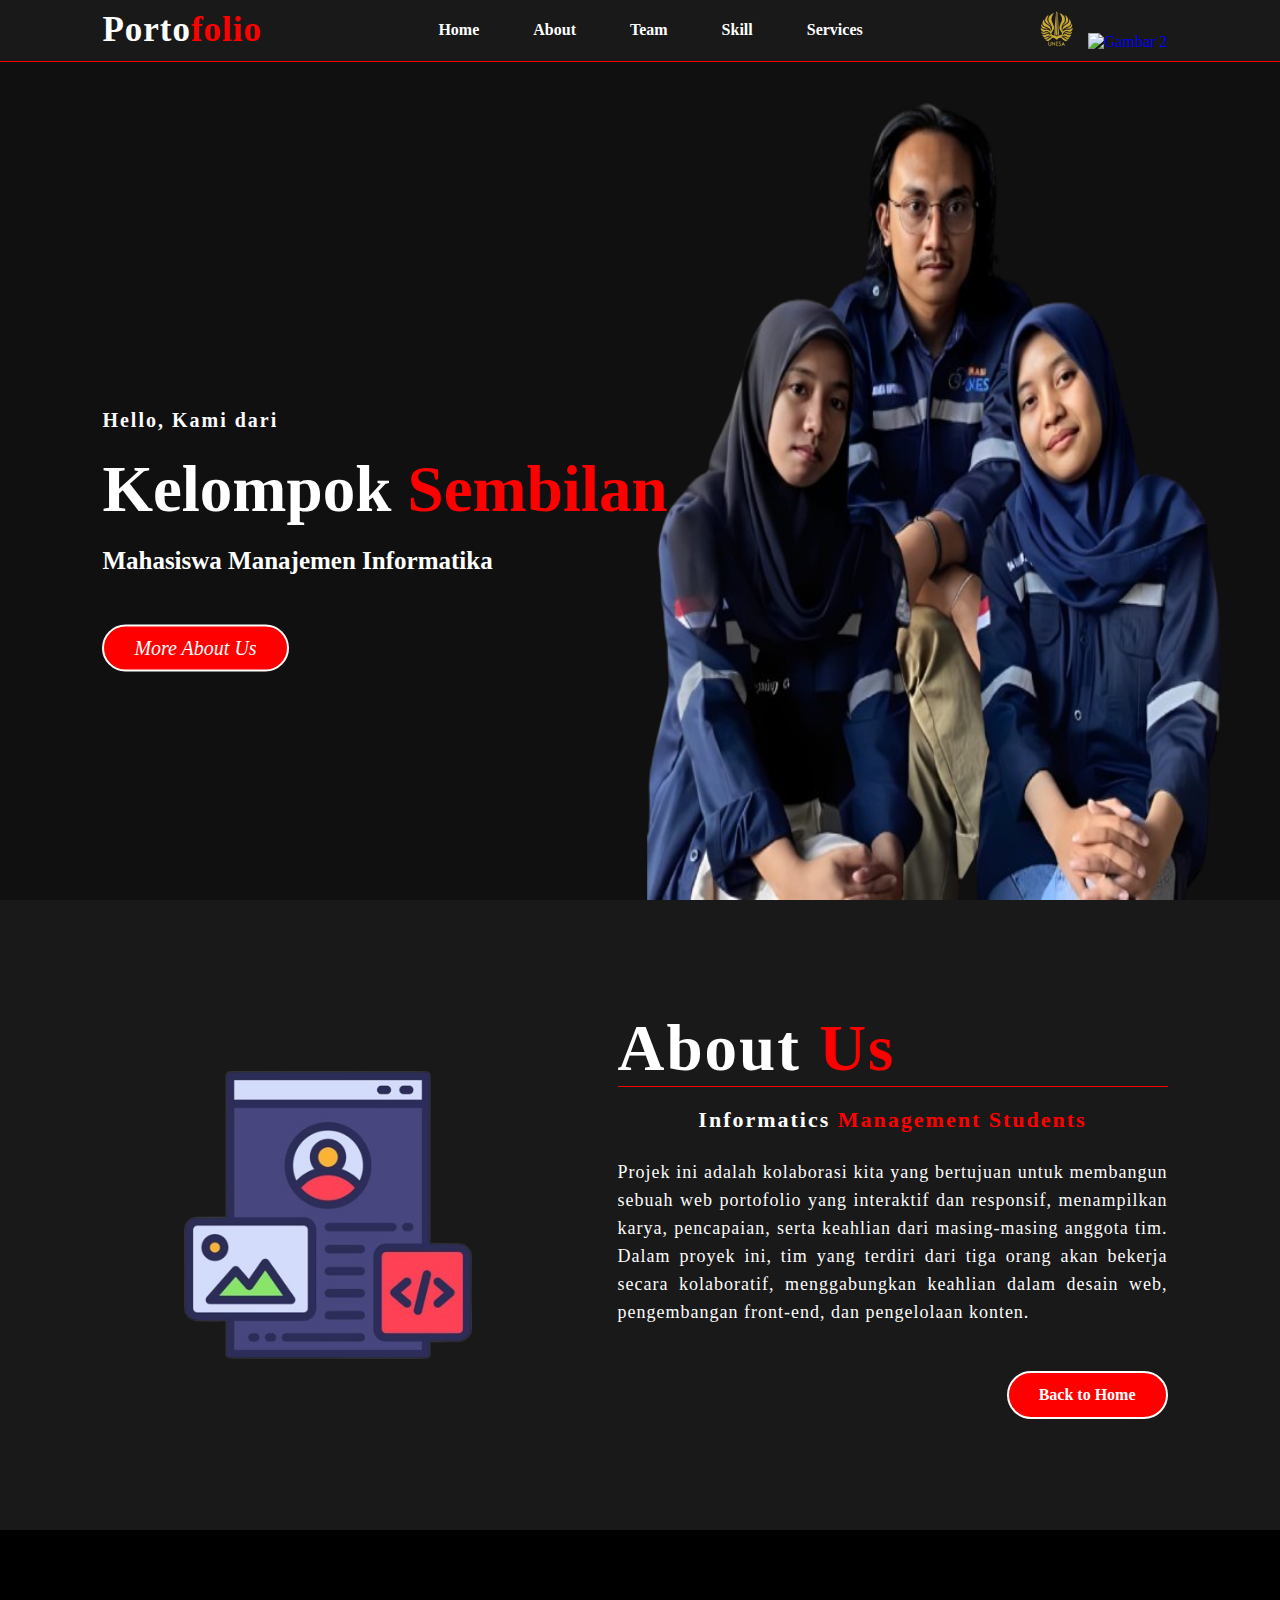
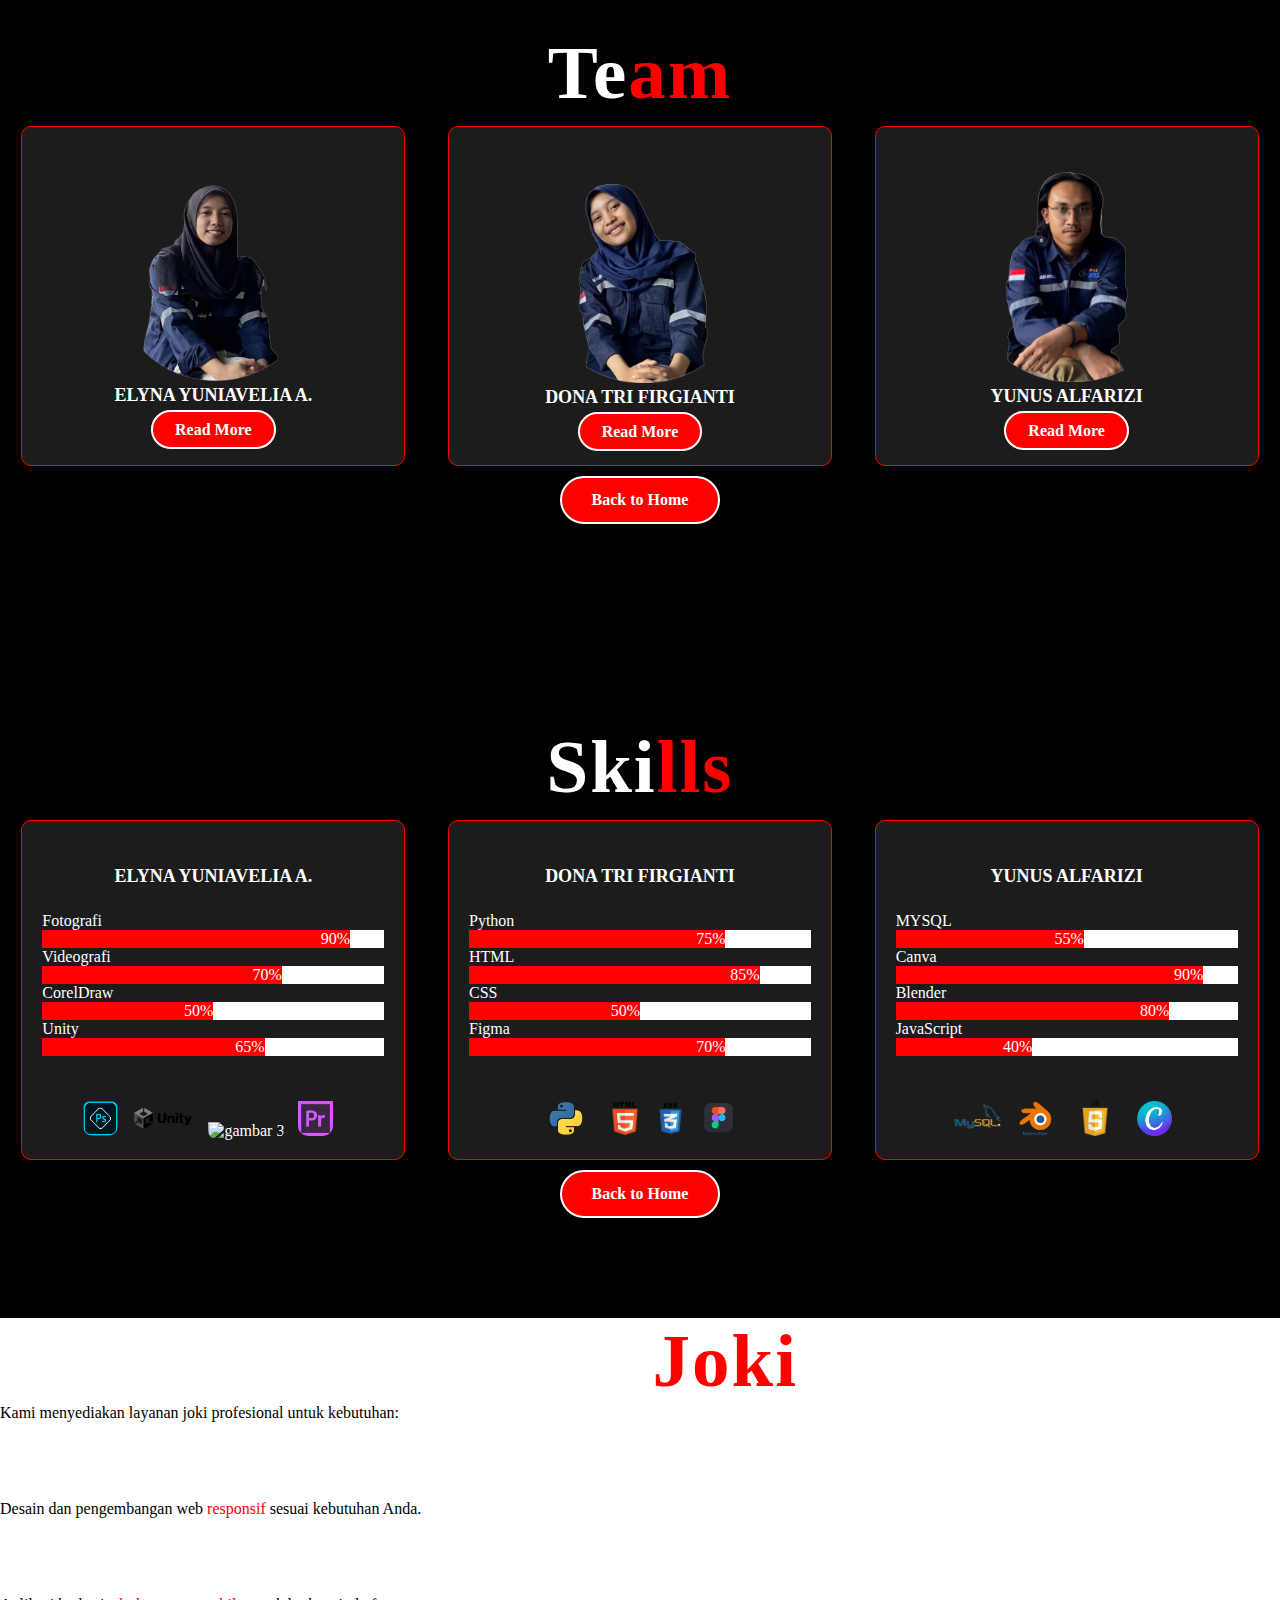
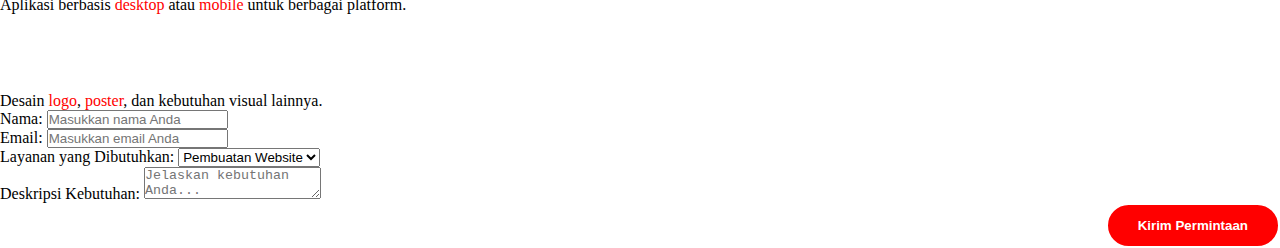
==== commit d3588132: "Update index.html" ====
--- a/index.html
+++ b/index.html
@@ -15,6 +15,7 @@
                 <li><a href="#about">About</a></li>
                 <li><a href="#team">Team</a></li>
                 <li><a href="#skill">Skill</a></li>
+                <li><a href="#services">Services</a></li>
             </ul>
             <a href="#" class="btn">
                 <img src="logo-unesa.png" alt="Gambar 1" class="btn-image">
@@ -38,7 +39,10 @@
         <div class="about-text">
             <h2>About <span>Us</span></h2>
             <h5>Informatics <span>Management Students</span></h5>
-            <p>Projek ini adalah kolaborasi kita yang bertujuan untuk membangun sebuah web portofolio yang interaktif dan responsif, menampilkan karya, pencapaian, serta keahlian dari masing-masing anggota tim. Dalam proyek ini, tim yang terdiri dari tiga orang akan bekerja secara kolaboratif, menggabungkan keahlian dalam desain web, pengembangan front-end, dan pengelolaan konten.</p>
+            <p>Projek ini adalah kolaborasi kita yang bertujuan untuk membangun sebuah web portofolio yang 
+                interaktif dan responsif, menampilkan karya, pencapaian, serta keahlian dari masing-masing anggota tim. 
+                Dalam proyek ini, tim yang terdiri dari tiga orang akan bekerja secara kolaboratif, 
+                menggabungkan keahlian dalam desain web, pengembangan front-end, dan pengelolaan konten.</p>
             <a href="index.html" class="button">Back to Home</a>
         </div>
     </div>
@@ -96,22 +100,22 @@
                 <div class="skill-box">
                     <div class="fotografi">90%</div>
                 </div>
-                <p>Blender</p>
-                <div class="skill-box">
-                    <div class="videografi">85%</div>
+                <p>Videografi</p>
+                <div class="skill-box">
+                    <div class="videografi">70%</div>
+                </div>
+                <p>CorelDraw</p>
+                <div class="skill-box">
+                    <div class="CorelDraw">50%</div>
                 </div>
                 <p>Unity</p>
                 <div class="skill-box">
-                    <div class="blender">65%</div>
-                </div>
-                <p>Videografi</p>
-                <div class="skill-box">
-                    <div class="unity">75%</div>
+                    <div class="unity">65%</div>
                 </div>
                 <div class="logo-skills">
                     <img src="photoshop_PNG12.png" alt="gambar 1" class="logo-skills">
                     <img src="Unity-logo.png" alt="gambar 2" class="logo-skills">
-                    <img src="blender.png" alt="gambar 3" class="logo-skills">
+                    <img src="coreldraw.png" alt="gambar 3" class="logo-skills">
                     <img src="pr.jpg" alt="gambar 4" class="logo-skills">                   
                 </div>
             </div>
@@ -150,29 +154,77 @@
             <div class="skill-bar">
                 <p>MYSQL</p>
                 <div class="skill-box">
-                    <div class="mysql">75%</div>
+                    <div class="mysql">55%</div>
                 </div>
                 <p>Canva</p>
                 <div class="skill-box">
                     <div class="canva">90%</div>
                 </div>
-                <p>PHP</p>
-                <div class="skill-box">
-                    <div class="php">60%</div>
+                <p>Blender</p>
+                <div class="skill-box">
+                    <div class="blender">80%</div>
                 </div>
                 <p>JavaScript</p>
                 <div class="skill-box">
-                    <div class="javascript">65%</div>
+                    <div class="javascript">40%</div>
                 </div>
                 <div class="logo-skills">
                     <img src="mysql_PNG22.png" alt="gambar 9" class="logo-skills">
-                    <img src="php_PNG35.png" alt="gambar 10" class="logo-skills">
+                    <img src="blender.png" alt="gambar 10" class="logo-skills">
                     <img src="JavaScript.png" alt="gambar 11" class="logo-skills">
                     <img src="canva.png" alt="gambar 12" class="logo-skills">
                 </div>
             </div>
         </div>
-          <a href="index.html" class="button">Back to Home</a>        
-    </div>
-</section>
+            <a href="index.html" class="button">Back to Home</a>        
+    </div>
+</section>
+<section class="services" id="services">
+    <div class="title">
+        <h2>Jasa <span>Joki</span></h2>
+    </div>
+    <div class="services-container">
+        <p>Kami menyediakan layanan joki profesional untuk kebutuhan:</p>
+        <div class="service-items">
+            <div class="service-item">
+                <h3><i class="fas fa-laptop-code"></i> Pembuatan Website</h3>
+                <p>Desain dan pengembangan web <span>responsif</span> sesuai kebutuhan Anda.</p>
+            </div>
+            <div class="service-item">
+                <h3><i class="fas fa-mobile-alt"></i> Pembuatan Aplikasi</h3>
+                <p>Aplikasi berbasis <span>desktop</span> atau <span>mobile</span> untuk berbagai platform.</p>
+            </div>
+            <div class="service-item">
+                <h3><i class="fas fa-paint-brush"></i> Desain Grafis</h3>
+                <p>Desain <span>logo</span>, <span>poster</span>, dan kebutuhan visual lainnya.</p>
+            </div>
+        </div>
+
+            <!-- Formulir -->
+            <form action="submit_request.php" method="post" class="joki-form">
+                <div class="form-group">
+                    <label for="name">Nama:</label>
+                    <input type="text" id="name" name="name" placeholder="Masukkan nama Anda" required>
+                </div>
+                <div class="form-group">
+                    <label for="email">Email:</label>
+                    <input type="email" id="email" name="email" placeholder="Masukkan email Anda" required>
+                </div>
+                <div class="form-group">
+                    <label for="service">Layanan yang Dibutuhkan:</label>
+                    <select id="service" name="service" required>
+                        <option value="website">Pembuatan Website</option>
+                        <option value="aplikasi">Pembuatan Aplikasi</option>
+                        <option value="desain">Desain Grafis</option>
+                    </select>
+                </div>
+                <div class="form-group">
+                    <label for="message">Deskripsi Kebutuhan:</label>
+                    <textarea id="message" name="message" placeholder="Jelaskan kebutuhan Anda..." required></textarea>
+                </div>
+                <button type="submit" class="button">Kirim Permintaan</button>
+            </form>
+    </div>
+</section>
+</body>
 </html>
--- a/style.css
+++ b/style.css
@@ -165,6 +165,7 @@
     color: white;
     border: 2px solid white;
     font-weight: bold;
+    float: right;
     padding: 13px 30px;
     border-radius: 30px;
     transition: .5s;
@@ -179,6 +180,12 @@
     padding: 100px 0;
     background-color: black;
 }
+.team-member img {
+    width: 100px;
+    height: auto;
+    border-radius: 50%;
+    margin-bottom: 20px;
+}
 .title h2 {
     color: white;
     font-size: 75px;
@@ -190,15 +197,15 @@
     display: flex;
     justify-content: center;
     align-items: center;
-    min-height: 400px;
+    min-height: 300px;
 }
 .card {
-    height: 365px;
-    width: 270px;
-    padding: 20px 35px;
+    height: 340px;
+    width: 100px;
+    padding: 15px;
     background: #141414;
     border-radius: 20px;
-    margin: 15px;
+    margin: 0;
     position: relative;
     overflow: hidden;
     text-align: center;
@@ -211,17 +218,15 @@
     margin: 25px 0;
     color: red;
 }
+.card img {
+    width: 150px;
+    height: auto;
+    border-radius: 10px;
+}
 .card h5 {
     color: white;
-    font-size: 23px;
+    font-size: 18px;
     margin-bottom: 15px;
-}
-.pra p {
-    color: #fcfcfc;
-    font-size: 16px;
-    line-height: 27px;
-    margin-bottom: 25px;
-    text-align: justify;
 }
 .pra p a {
     background-color: red;
@@ -236,50 +241,6 @@
     border: 2px solid red;
     cursor: pointer;
 }
-.contact-me {
-    width: 100%;
-    padding: 100px 0;
-    background-color: #101010;
-    display: flex;
-    align-items: center;
-    justify-content: center;
-    flex-direction: column;
-}
-.contact-text h2 {
-    color: white;
-    font-size: 65px;
-    text-transform: capitalize;
-    margin-bottom: 15px;
-    text-align: center;
-}
-.contect-box {
-    color: white;
-}
-.contect-box:after {
-    content: '';
-    display: block;
-    clear: both;
-}
-.contact {
-    width: 30%;
-    padding: 50px;
-    box-sizing: border-box;
-    text-align: center;
-    float: left;
-}
-footer {
-    background-color: #333;
-    color: white;
-    text-align: center;
-    padding: 10px;
-    position: fixed;
-    width: 100%;
-    bottom: 0; 
-    font-size: 14px; 
-}
-footer p {
-    margin: 0; 
-}
 .skill {
     background-color: black !important;
     width: 100%;
@@ -289,6 +250,14 @@
     padding-top: 10px;
     padding-bottom: 10px;
     color: white;
+}
+.logo-skills img {
+    height: 35px;
+    width: auto;
+    bottom: 0;
+    left: 15%;
+    margin-right: 10px;
+    padding-top: 45px;
 }
 .skill-bar p {
     text-align: left;
@@ -322,15 +291,15 @@
     background-color: red;
 }
 .videografi {
-    width: 85%;
-    background-color: red;
-}
-.blender {
-    width: 75%;
+    width: 70%;
+    background-color: red;
+}
+.CorelDraw {
+    width: 50%;
     background-color: red;
 }
 .unity {
-    width: 80%;
+    width: 65%;
     background-color: red;
 }
 .python {
@@ -350,18 +319,18 @@
     background-color: red;
 }
 .mysql {
-    width: 75%;
+    width: 55%;
     background-color: red;
 }
 .canva {
     width: 90%;
     background-color: red;
 }
-.php {
-    width: 60%;
+.blender {
+    width: 80%;
     background-color: red;
 }
 .javascript {
-    width: 65%;
-    background-color: red;
-}
+    width: 40%;
+    background-color: red;
+}
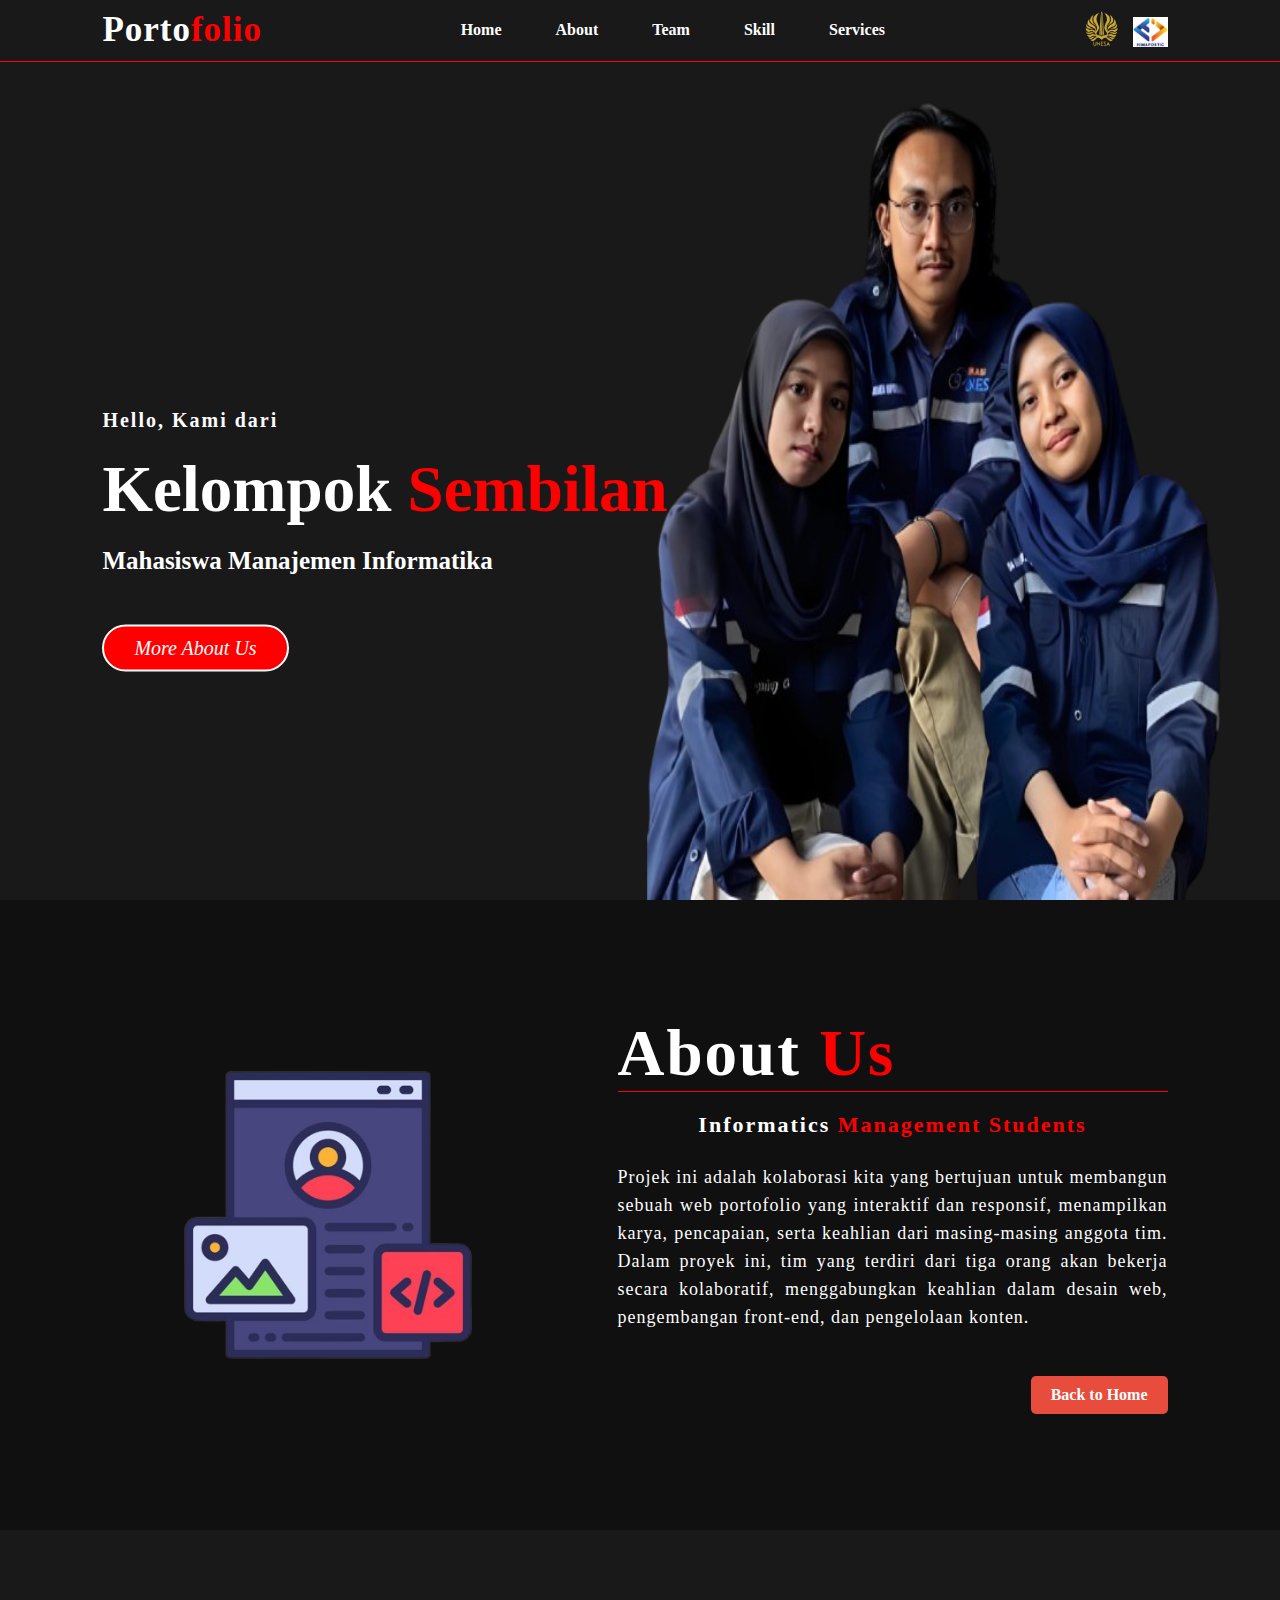
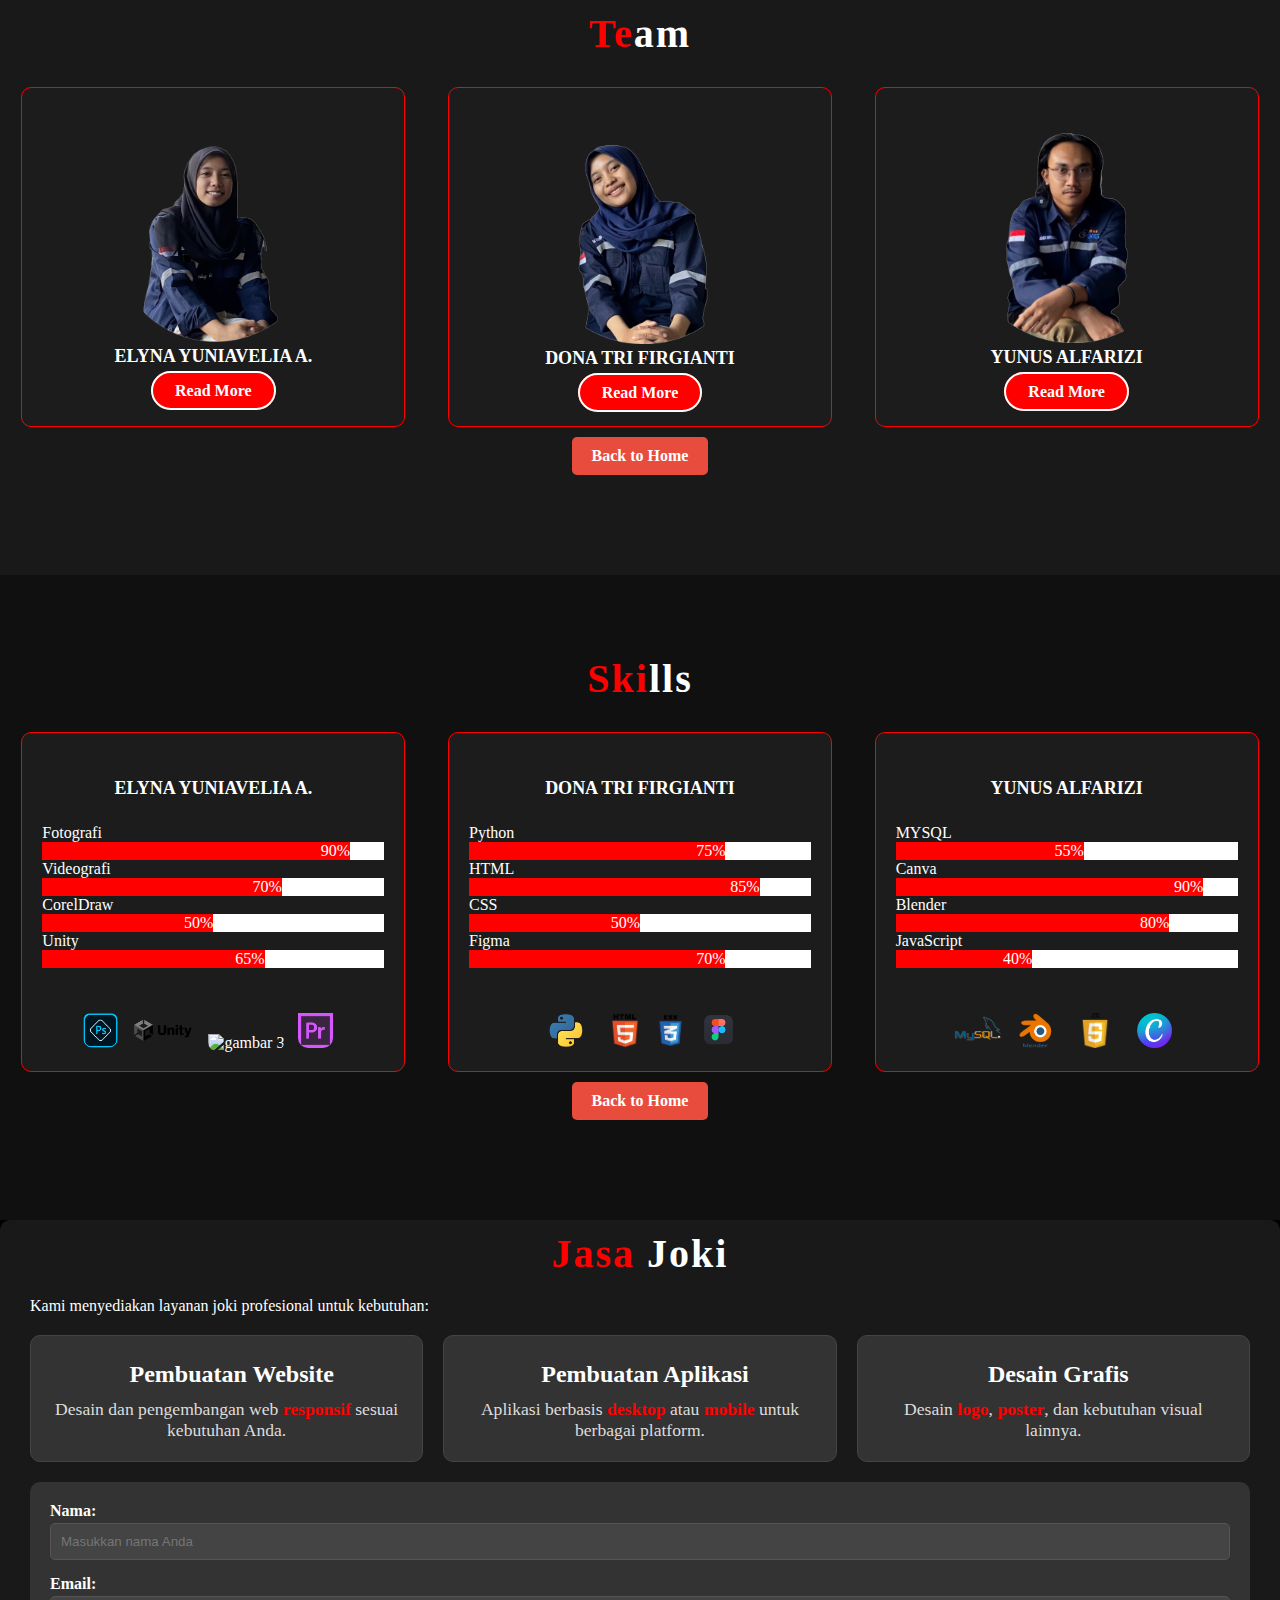
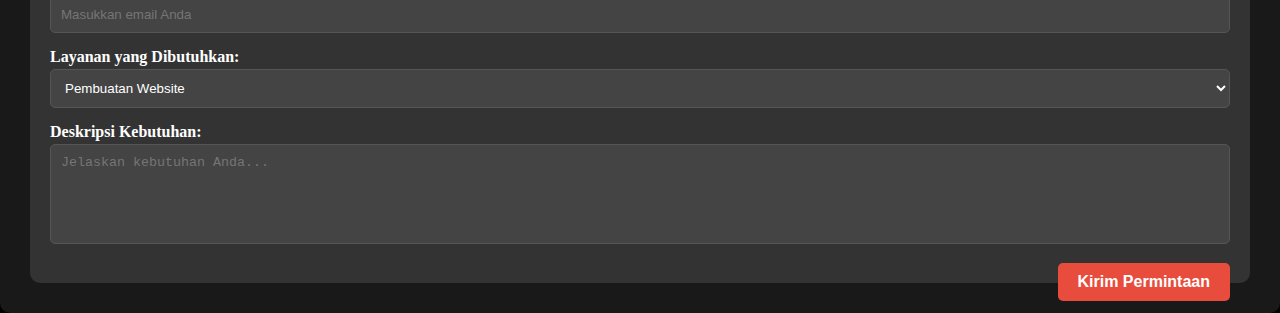
==== commit 61a7a6a4: "Update index.html" ====
--- a/index.html
+++ b/index.html
@@ -19,7 +19,7 @@
             </ul>
             <a href="#" class="btn">
                 <img src="logo-unesa.png" alt="Gambar 1" class="btn-image">
-                <img src="logo-mi.png" alt="Gambar 2" class="btn-image">
+                <img src="logo-mi.jpg" alt="Gambar 2" class="btn-image">
             </a>
         </nav>    
     <div class="image">
--- a/style.css
+++ b/style.css
@@ -6,7 +6,7 @@
 .home {
     height: 100vh;
     width: 100%;
-    background-color: #101010;
+    background-color: #191919;
 }
 nav {
     display: flex;
@@ -74,12 +74,12 @@
 }
 .welcome-message h1 {
     font-size: 40px;
-    color: #f60909; /* Warna merah atau sesuaikan */
+    color: #f60909;
     letter-spacing: 2px;
 }
 h2 {
     font-size: 40px;
-    color: #ffffff; /* Warna merah atau sesuaikan */
+    color: #ffffff; 
     letter-spacing: 2px;
 }
 .content {
@@ -120,7 +120,7 @@
 .about {
     width: 100%;
     padding: 100px 0;
-    background-color: #191919;
+    background-color: #101010;
 }
 .about-us {
     width: 1130px;
@@ -178,7 +178,7 @@
 .Team {
     width: 100%;
     padding: 100px 0;
-    background-color: black;
+    background-color: #191919;
 }
 .team-member img {
     width: 100px;
@@ -188,10 +188,12 @@
 }
 .title h2 {
     color: white;
-    font-size: 75px;
+    font-size: 120px;
     width: 100%;
     margin-bottom: 30px auto;
     text-align: center;
+    position: relative;
+    top: -20px;
 }
 .box {
     display: flex;
@@ -242,7 +244,7 @@
     cursor: pointer;
 }
 .skill {
-    background-color: black !important;
+    background-color: #101010 !important;
     width: 100%;
     padding: 100px 0;
 }
@@ -334,3 +336,126 @@
     width: 40%;
     background-color: red;
 }
+/* Styling Utama */
+.services {
+    background-color: #191919;
+    color: #fff;
+    padding: 30px;
+    border-radius: 10px;
+    text-align: left;
+}
+
+.title h2 {
+    font-size: 2.5em;
+    color: red;
+    text-align: center;
+}
+
+.title span {
+    color: #fff;
+}
+
+/* Styling untuk Deskripsi Layanan */
+.service-items {
+    display: flex;
+    justify-content: space-between;
+    flex-wrap: wrap;
+    gap: 20px;
+    margin: 20px 0;
+}
+
+.service-item {
+    background-color: #333;
+    padding: 20px;
+    border-radius: 10px;
+    border: 1px solid #444;
+    flex: 1;
+    min-width: 250px;
+    transition: all 0.3s ease;
+    text-align: center;
+}
+
+.service-item:hover {
+    transform: scale(1.05);
+    background-color: #444;
+}
+
+.service-item h3 {
+    font-size: 1.5em;
+    margin-bottom: 10px;
+    color: #fff;
+}
+
+.service-item i {
+    color: red;
+    margin-right: 10px;
+    font-size: 1.2em;
+}
+
+.service-item p {
+    font-size: 1.1em;
+    color: #ddd;
+}
+
+.service-item span {
+    color: red;
+    font-weight: bold;
+}
+
+/* Formulir Styling */
+.joki-form {
+    background-color: #333;
+    padding: 20px;
+    border-radius: 10px;
+    margin-top: 20px;
+}
+
+.form-group {
+    margin-bottom: 15px;
+}
+
+label {
+    color: #fff;
+    font-weight: bold;
+    display: block;
+    margin-bottom: 3px;
+}
+
+input,
+select,
+textarea {
+    width: 100%;
+    max-width: 100%;
+    box-sizing: border-box; 
+    margin: 0; 
+    padding: 10px; 
+    border: 1px solid #555;
+    border-radius: 5px; 
+    background-color: #444;
+    color: #fff; 
+}
+
+textarea {
+    resize: none;
+    height: 100px;
+}
+
+.button {
+    background-color: #e74c3c;
+    color: #fff;
+    border: none;
+    padding: 10px 20px;
+    border-radius: 5px;
+    cursor: pointer;
+    font-size: 1em;
+    transition: all 0.3s ease;
+}
+
+.button:hover {
+    background-color: #000;
+}
+body {
+    background-color: #000; 
+    color: #fff; 
+    margin: 0;
+}
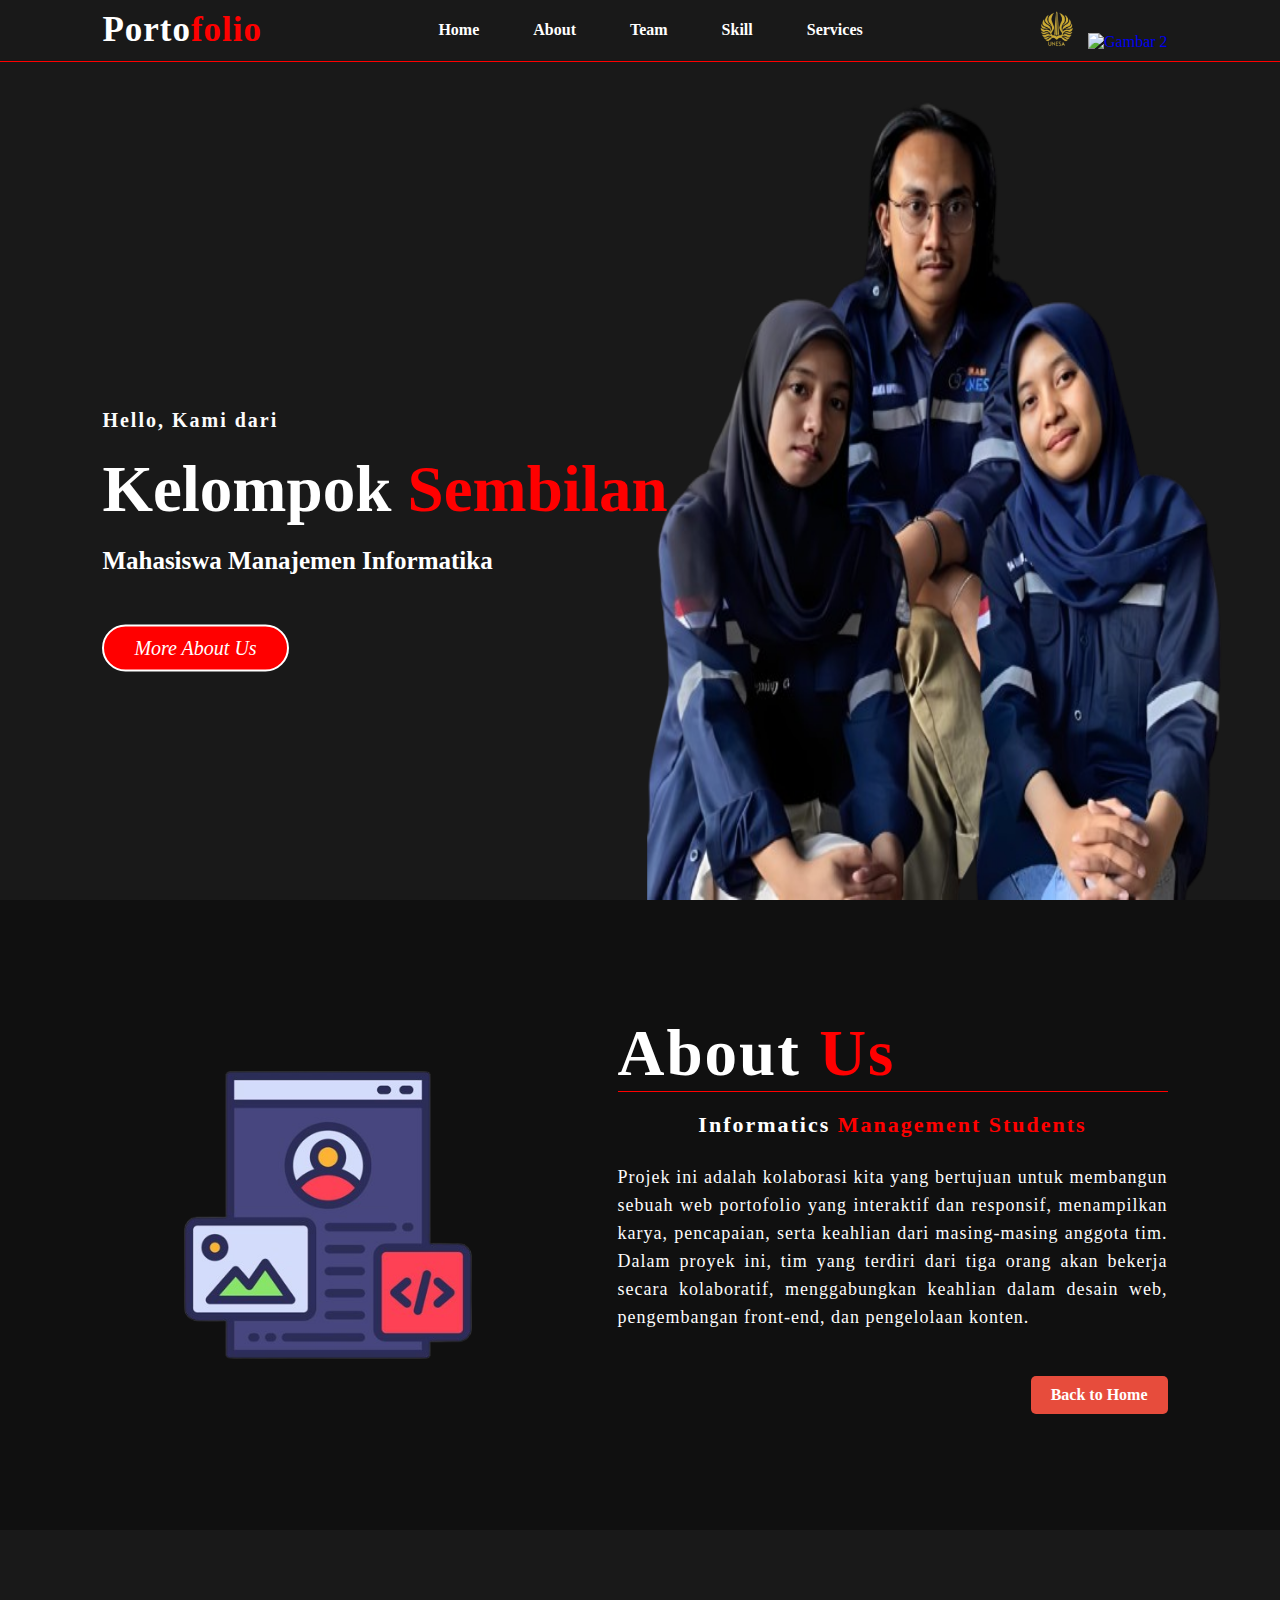
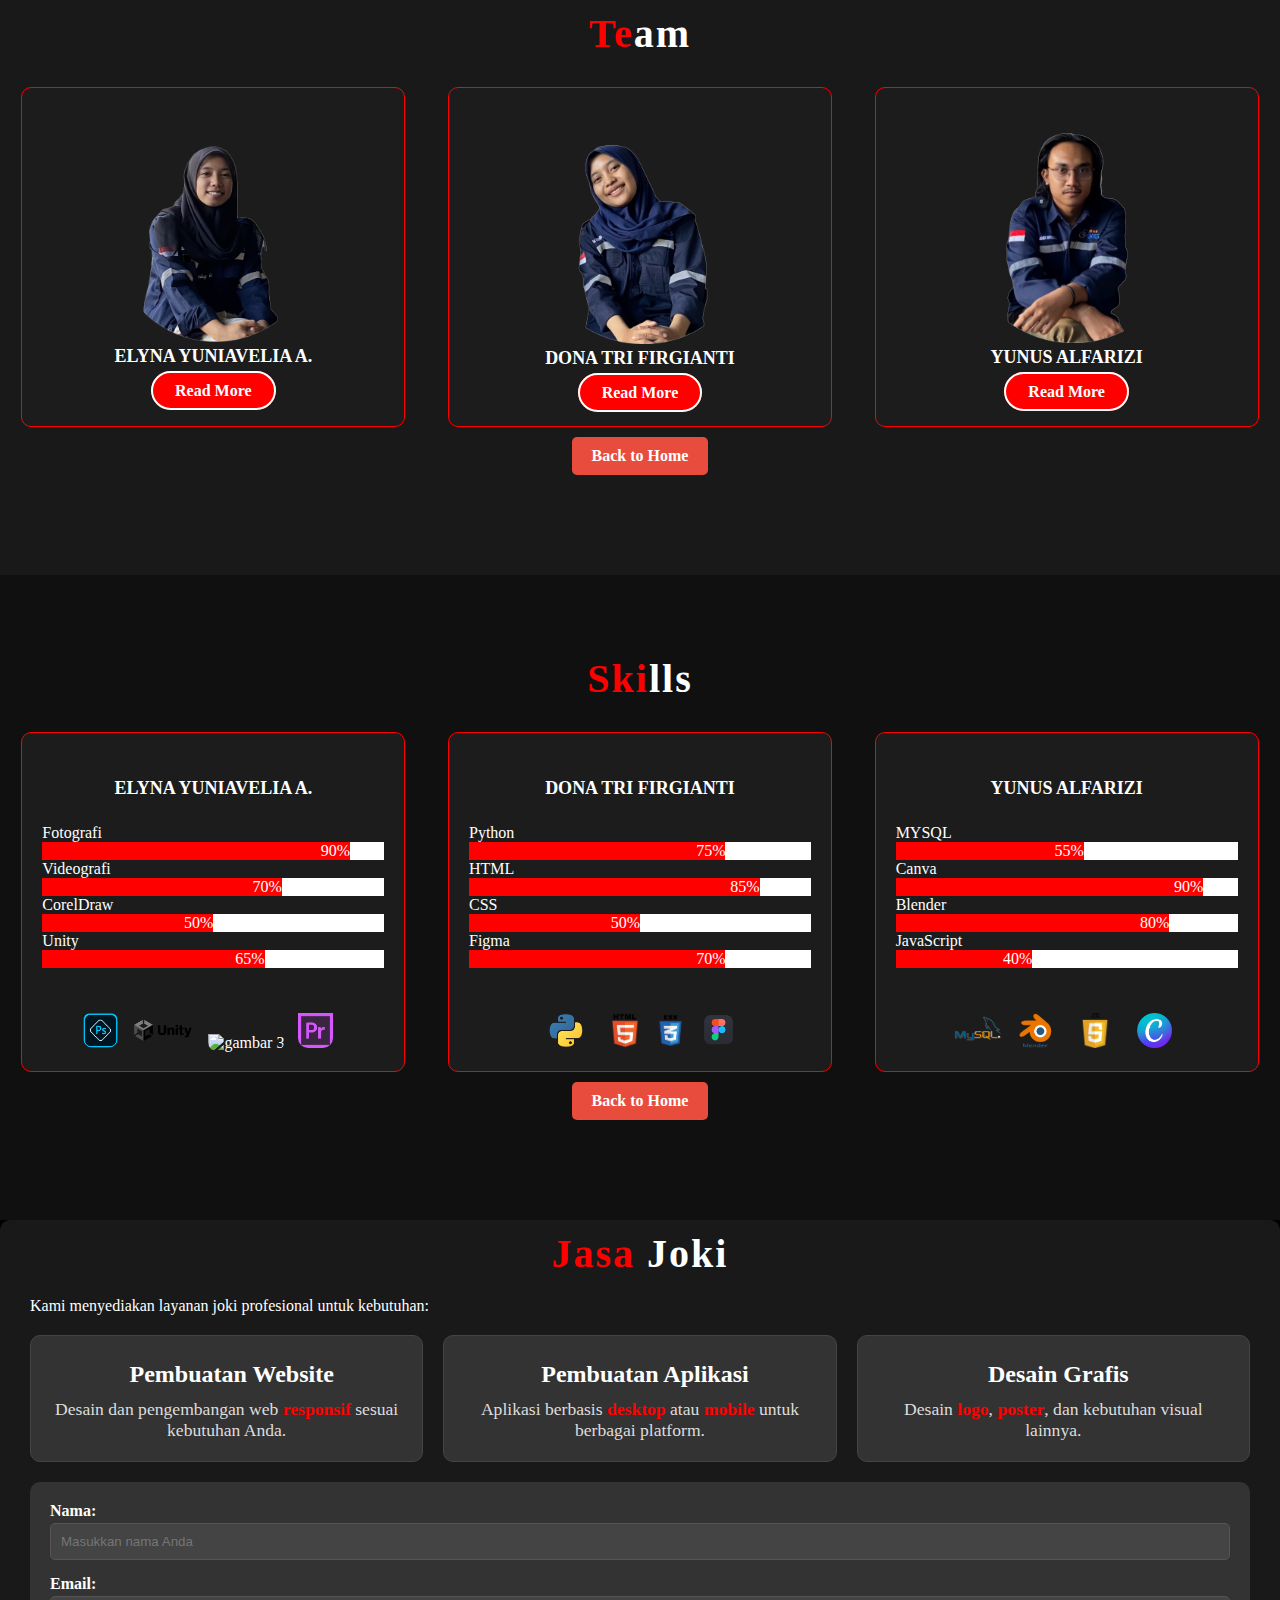
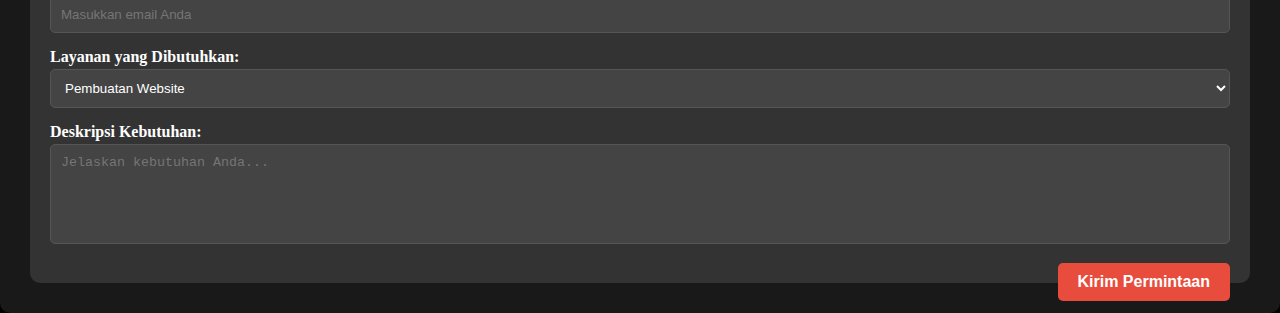
==== commit b42e8852: "Update index.html" ====
--- a/index.html
+++ b/index.html
@@ -19,7 +19,7 @@
             </ul>
             <a href="#" class="btn">
                 <img src="logo-unesa.png" alt="Gambar 1" class="btn-image">
-                <img src="logo-mi.jpg" alt="Gambar 2" class="btn-image">
+                <img src="logo-mi.png" alt="Gambar 2" class="btn-image">
             </a>
         </nav>    
     <div class="image">
@@ -200,30 +200,30 @@
             </div>
         </div>
 
-            <!-- Formulir -->
-            <form action="submit_request.php" method="post" class="joki-form">
-                <div class="form-group">
-                    <label for="name">Nama:</label>
-                    <input type="text" id="name" name="name" placeholder="Masukkan nama Anda" required>
-                </div>
-                <div class="form-group">
-                    <label for="email">Email:</label>
-                    <input type="email" id="email" name="email" placeholder="Masukkan email Anda" required>
-                </div>
-                <div class="form-group">
-                    <label for="service">Layanan yang Dibutuhkan:</label>
-                    <select id="service" name="service" required>
-                        <option value="website">Pembuatan Website</option>
-                        <option value="aplikasi">Pembuatan Aplikasi</option>
-                        <option value="desain">Desain Grafis</option>
-                    </select>
-                </div>
-                <div class="form-group">
-                    <label for="message">Deskripsi Kebutuhan:</label>
-                    <textarea id="message" name="message" placeholder="Jelaskan kebutuhan Anda..." required></textarea>
-                </div>
-                <button type="submit" class="button">Kirim Permintaan</button>
-            </form>
+        <!-- Formulir dengan Formspree -->
+        <form action="https://formspree.io/f/xbldpgyy" method="POST" class="joki-form">
+            <div class="form-group">
+                <label for="name">Nama:</label>
+                <input type="text" id="name" name="name" placeholder="Masukkan nama Anda" required>
+            </div>
+            <div class="form-group">
+                <label for="email">Email:</label>
+                <input type="email" id="email" name="email" placeholder="Masukkan email Anda" required>
+            </div>
+            <div class="form-group">
+                <label for="service">Layanan yang Dibutuhkan:</label>
+                <select id="service" name="service" required>
+                    <option value="website">Pembuatan Website</option>
+                    <option value="aplikasi">Pembuatan Aplikasi</option>
+                    <option value="desain">Desain Grafis</option>
+                </select>
+            </div>
+            <div class="form-group">
+                <label for="message">Deskripsi Kebutuhan:</label>
+                <textarea id="message" name="message" placeholder="Jelaskan kebutuhan Anda..." required></textarea>
+            </div>
+            <button type="submit" class="button">Kirim Permintaan</button>
+        </form>
     </div>
 </section>
 </body>
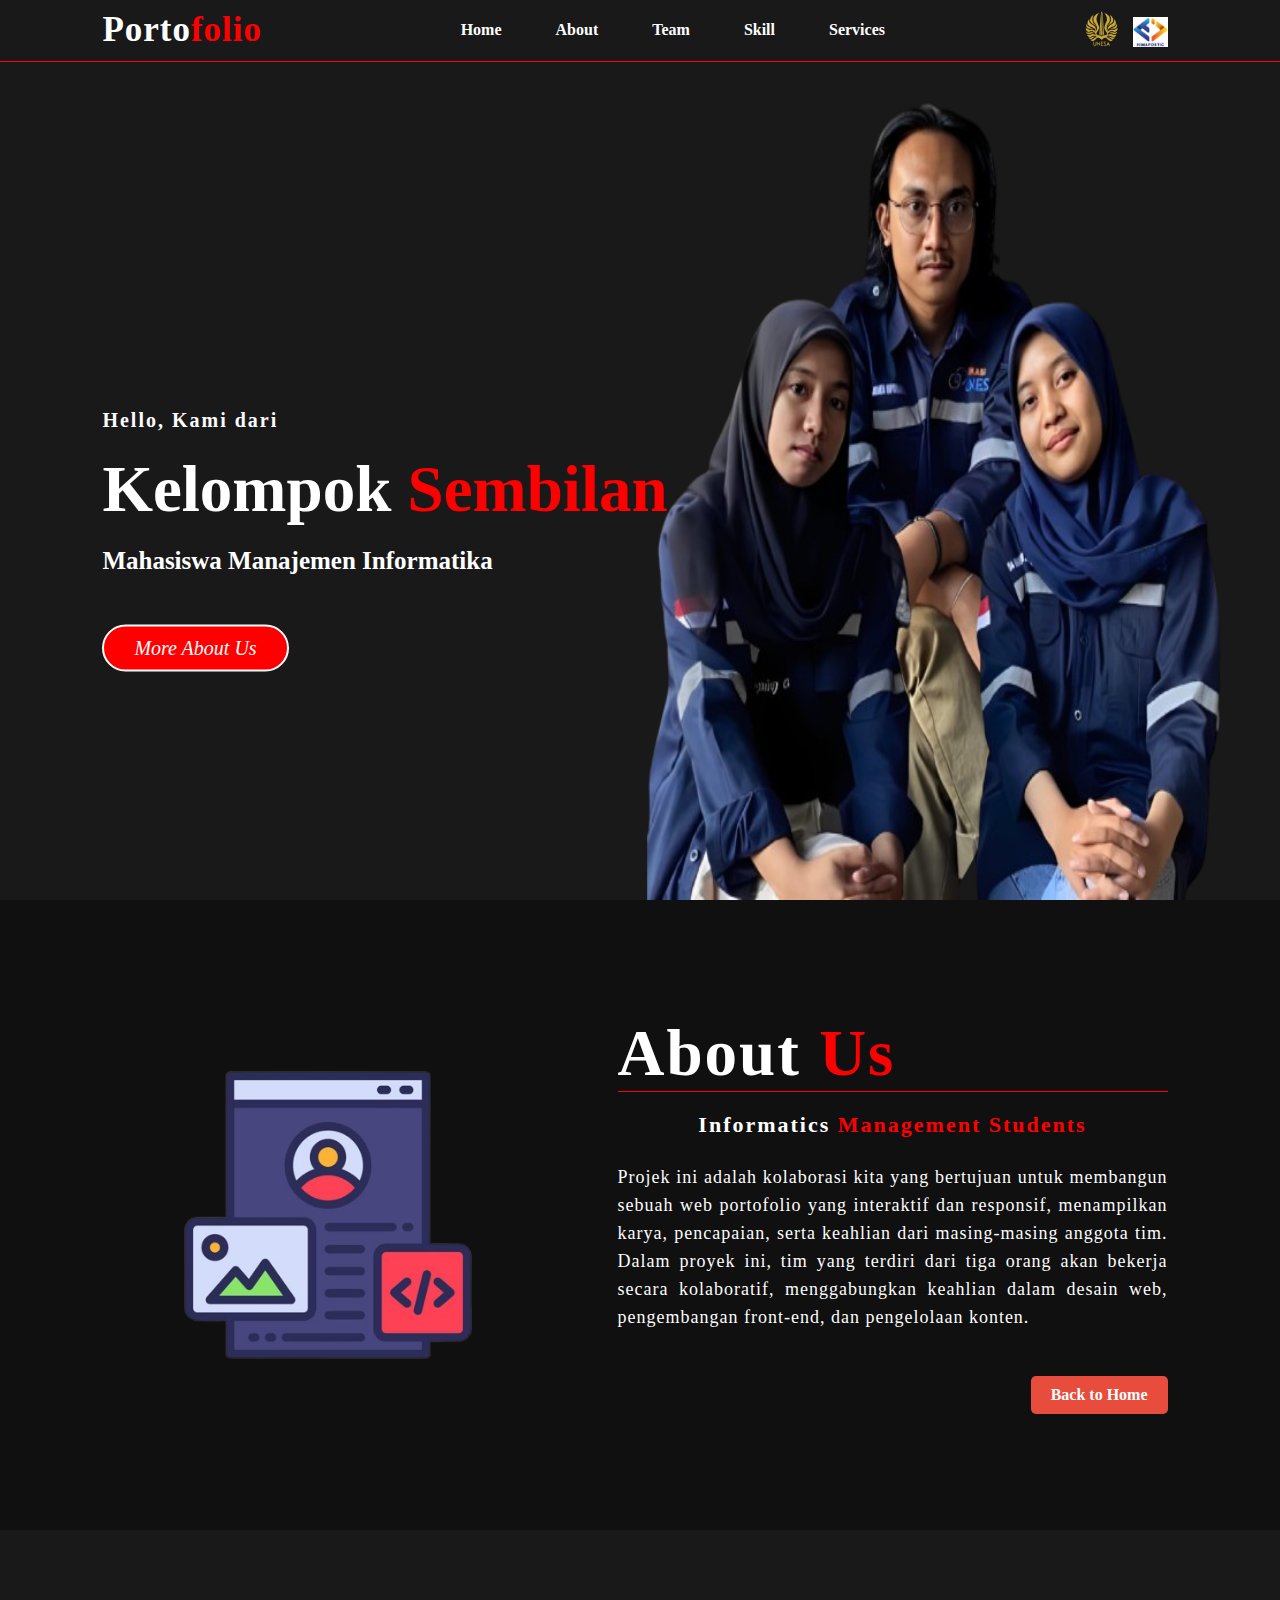
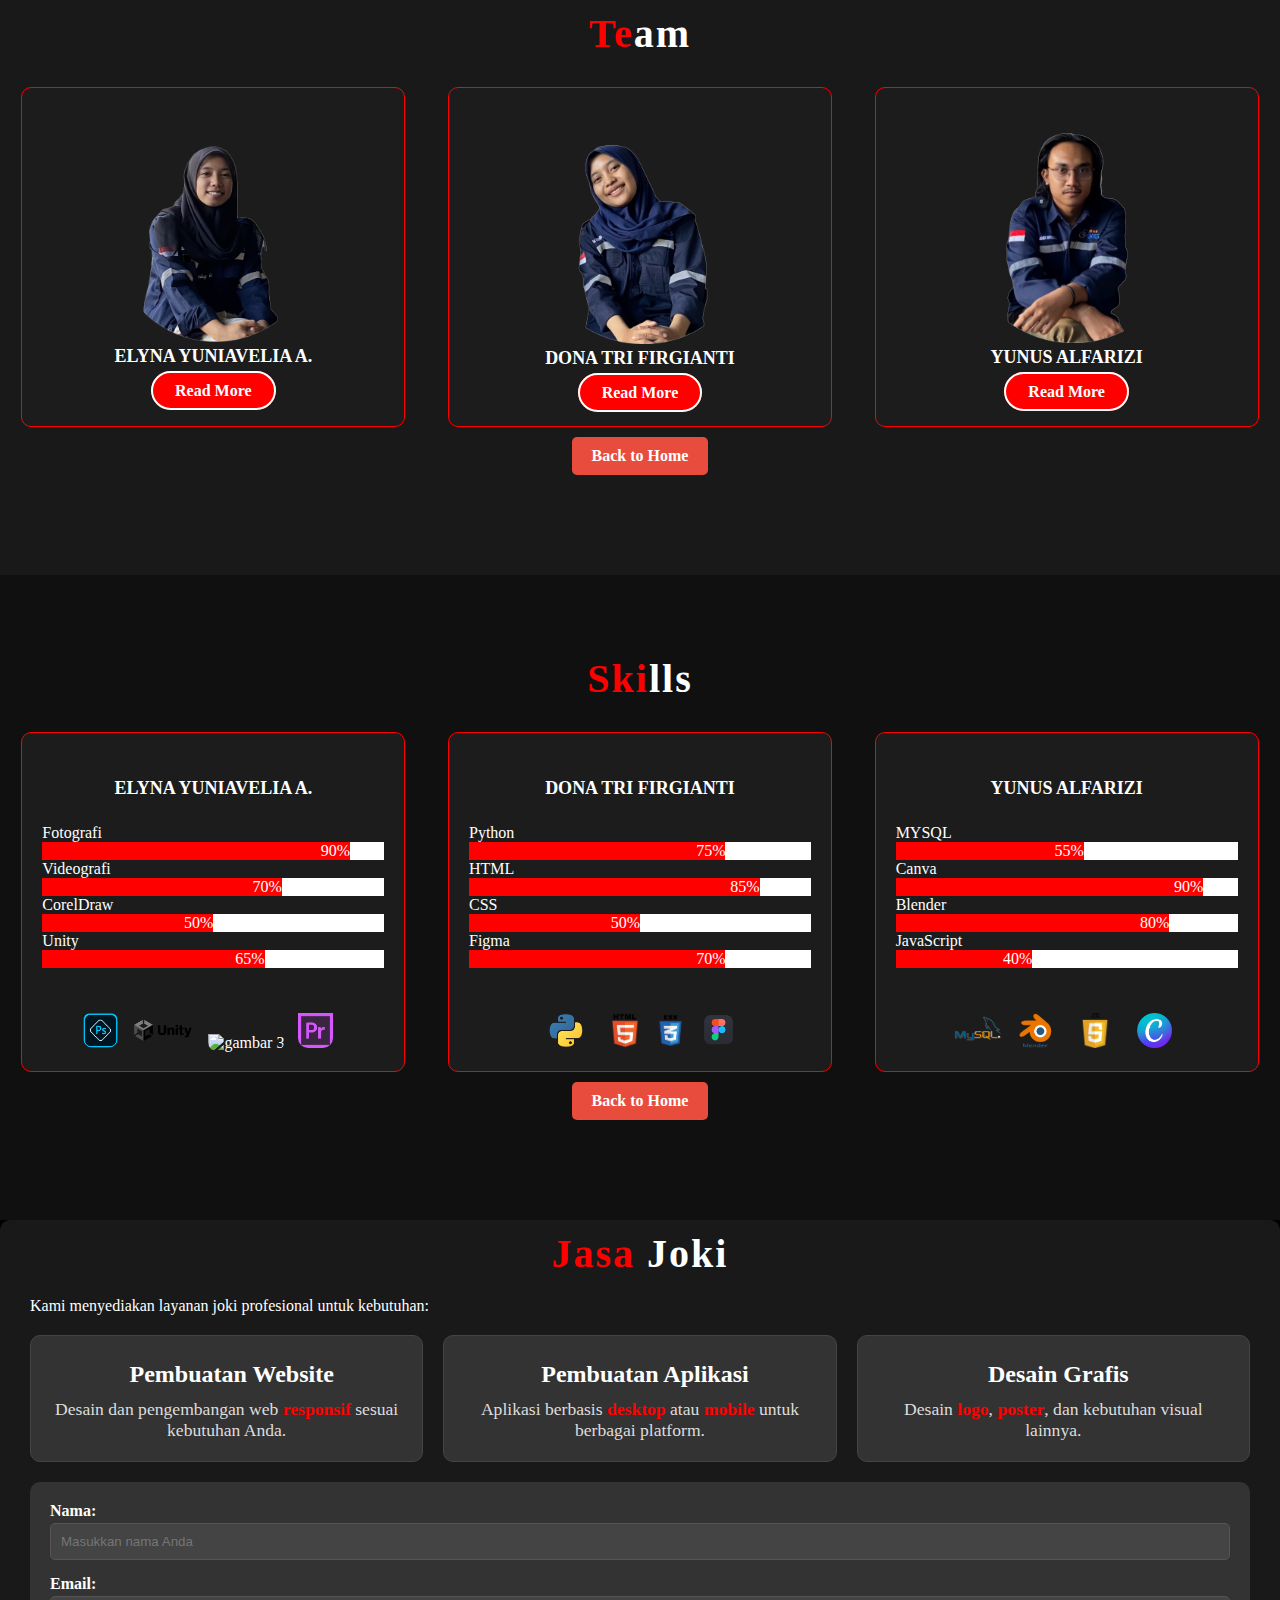
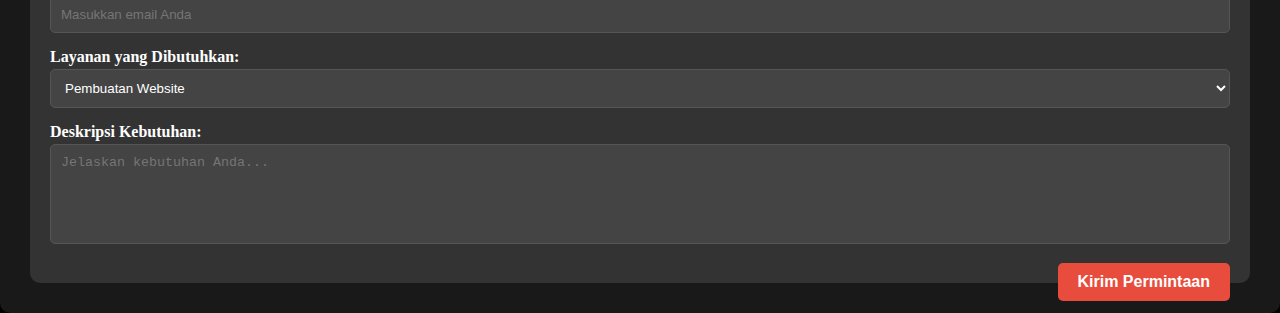
==== commit e26c127c: "Update index.html" ====
--- a/index.html
+++ b/index.html
@@ -19,7 +19,7 @@
             </ul>
             <a href="#" class="btn">
                 <img src="logo-unesa.png" alt="Gambar 1" class="btn-image">
-                <img src="logo-mi.png" alt="Gambar 2" class="btn-image">
+                <img src="logo-mi.jpg" alt="Gambar 2" class="btn-image">
             </a>
         </nav>    
     <div class="image">
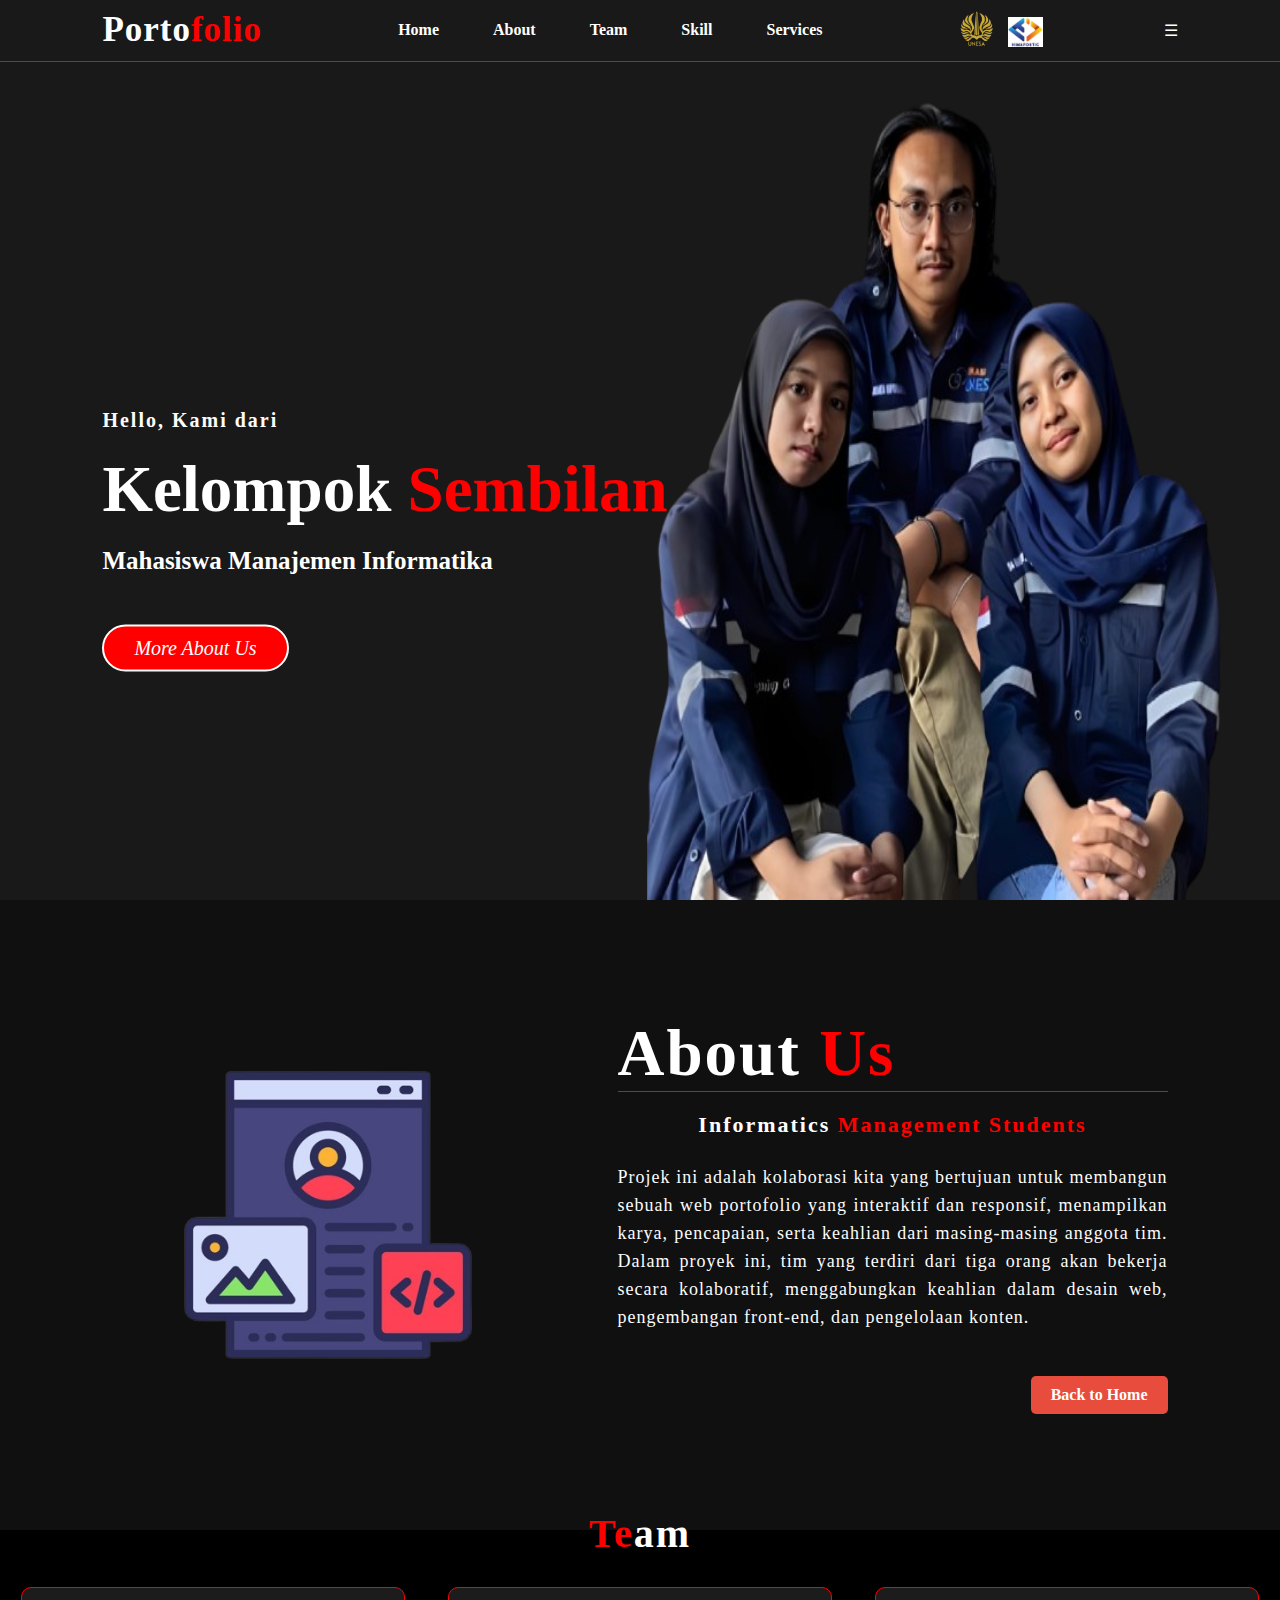
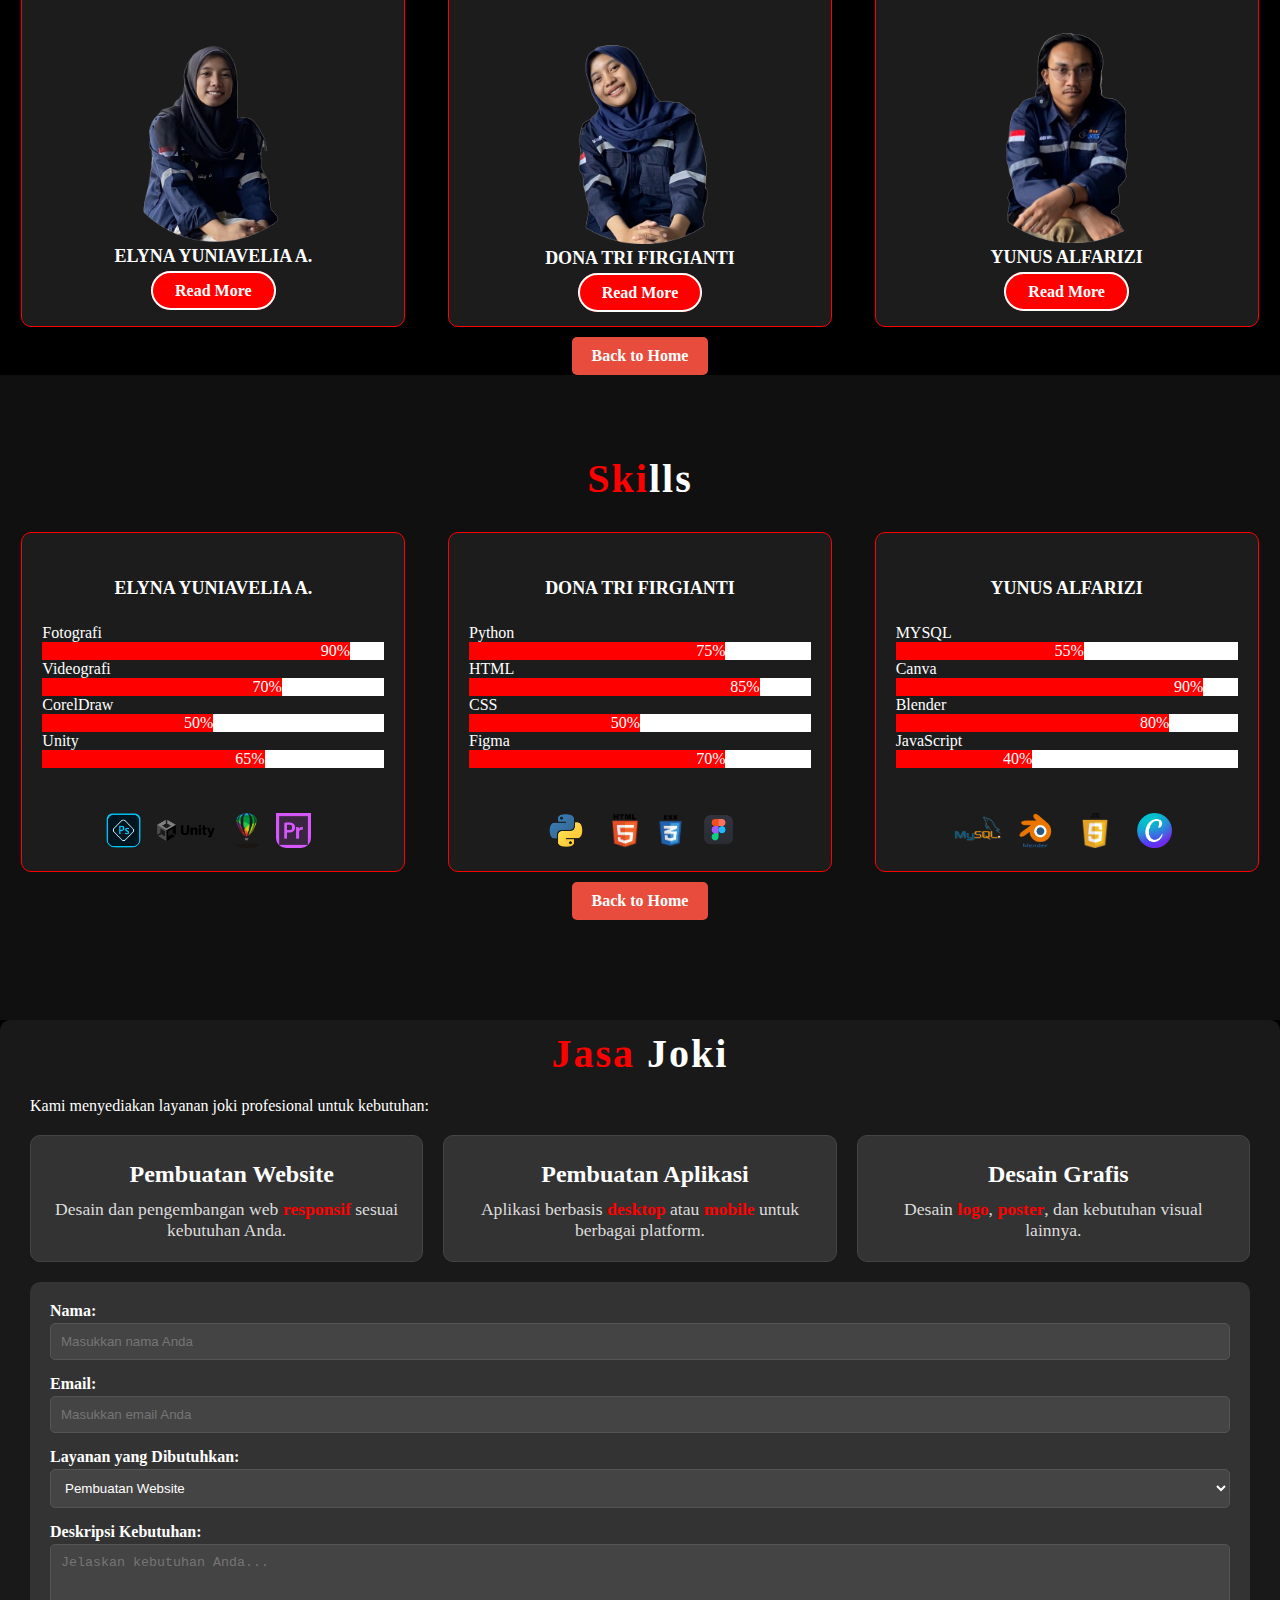
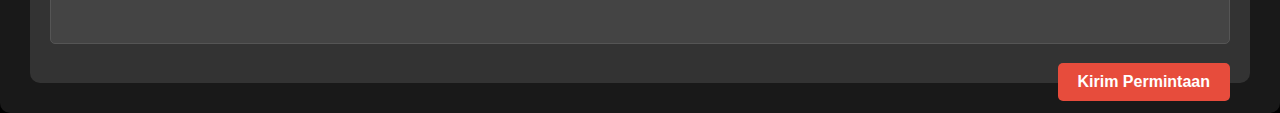
==== commit 01526fba: "Update index.html" ====
--- a/index.html
+++ b/index.html
@@ -10,7 +10,7 @@
 <div class="home" id="home">
         <nav>
             <h2 class="logo">Porto<span>folio</span></h2>
-            <ul>
+            <ul class="nav-links">
                 <li><a href="#home">Home</a></li>
                 <li><a href="#about">About</a></li>
                 <li><a href="#team">Team</a></li>
@@ -21,6 +21,7 @@
                 <img src="logo-unesa.png" alt="Gambar 1" class="btn-image">
                 <img src="logo-mi.jpg" alt="Gambar 2" class="btn-image">
             </a>
+            <div class="hamburger">☰</div> 
         </nav>    
     <div class="image">
         <img src="home-removebg-preview.png">
@@ -48,7 +49,7 @@
     </div>
 </section>
 
-<section class="Team" id="team">
+<section class="team" id="team">
     <div class="title">
         <h2>Te<span>am</span></h2>
     </div>
@@ -226,5 +227,20 @@
         </form>
     </div>
 </section>
+<script>
+    // JavaScript untuk toggle menu
+    document.addEventListener('DOMContentLoaded', function() {
+        document.querySelector('.hamburger').addEventListener('click', function() {
+            document.querySelector('.nav-links').classList.toggle('active');
+        });
+
+        // Tutup menu saat klik item
+        document.querySelectorAll('.nav-links a').forEach(link => {
+            link.addEventListener('click', () => {
+                document.querySelector('.nav-links').classList.remove('active');
+            });
+        });
+    });
+</script>
 </body>
 </html>
--- a/style.css
+++ b/style.css
@@ -1,53 +1,60 @@
+/* Gaya default untuk desktop */
 * {
     padding: 0;
     margin: 0;
     text-decoration: none;
 }
+
 .home {
     height: 100vh;
     width: 100%;
     background-color: #191919;
 }
+
 nav {
     display: flex;
     align-items: center;
     justify-content: space-between;
-    padding-top: 10px;
-    padding-bottom: 10px;
-    padding-right: 8%;
-    padding-left: 8%;
+    padding: 10px 8%;
     background-color: #191919;
     border-bottom: 1px solid red;
 }
+
 .logo {
     color: white;
     font-size: 35px;
     letter-spacing: 1px;
     cursor: pointer;
 }
+
 span {
     color: red;
 }
+
 nav ul li {
     list-style-type: none;
     display: inline-block;
     padding: 10px 25px;
 }
+
 nav ul li a {
     color: white;
     font-weight: bold;
     font-size: 16px;
     text-transform: capitalize;
 }
+
 nav ul li a:hover {
     color: red;
     transition: 0.5s;
 }
+
 .btn-image {
-    width: 35px; 
+    width: 35px;
     height: auto;
-    margin-right: 10px; 
-}
+    margin-right: 10px;
+}
+
 .image {
     width: 45%;
     height: 90%;
@@ -55,6 +62,7 @@
     bottom: 0;
     right: 40px;
 }
+
 .image img {
     height: 100%;
     width: 100%;
@@ -63,7 +71,7 @@
     right: 23%;
     transform: translateX(20%);
 }
-/* Tambahkan gaya untuk welcome message */
+
 .welcome-message {
     position: absolute;
     top: 50%;
@@ -72,37 +80,44 @@
     text-align: center;
     color: white;
 }
+
 .welcome-message h1 {
     font-size: 40px;
     color: #f60909;
     letter-spacing: 2px;
 }
+
 h2 {
     font-size: 40px;
-    color: #ffffff; 
+    color: #ffffff;
     letter-spacing: 2px;
 }
+
 .content {
     position: absolute;
     top: 60%;
     left: 8%;
     transform: translateY(-50%);
 }
+
 h4 {
     color: #fcfcfc;
     letter-spacing: 2px;
     font-size: 20px;
 }
+
 h1 {
     color: white;
     font-size: 65px;
     margin: 20px 0 20px;
 }
+
 h3 {
     color: white;
     font-size: 25px;
     margin-bottom: 50px;
 }
+
 .content a {
     font-size: 20px;
     background: red;
@@ -113,15 +128,18 @@
     border: 2px solid white;
     transition: .5s;
 }
+
 .content a:hover {
     background: transparent;
     border: 2px solid red;
 }
+
 .about {
     width: 100%;
     padding: 100px 0;
     background-color: #101010;
 }
+
 .about-us {
     width: 1130px;
     max-width: 95%;
@@ -130,14 +148,17 @@
     align-items: center;
     justify-content: space-around;
 }
+
 .about-us img {
     height: auto;
     width: 430px;
     border-radius: 10px;
 }
+
 .about-text {
     width: 550px;
 }
+
 .about-text h2 {
     color: white;
     font-size: 65px;
@@ -145,6 +166,7 @@
     margin-bottom: 20px;
     border-bottom: 1px solid red;
 }
+
 .about-text h5 {
     color: white;
     letter-spacing: 2px;
@@ -152,6 +174,7 @@
     margin-bottom: 25px;
     text-transform: capitalize;
 }
+
 .about-text p {
     color: #fcfcfc;
     letter-spacing: 1px;
@@ -160,6 +183,7 @@
     margin-bottom: 45px;
     text-align: justify;
 }
+
 .button {
     background-color: red;
     color: white;
@@ -170,22 +194,26 @@
     border-radius: 30px;
     transition: .5s;
 }
+
 .button:hover {
     background-color: transparent;
     border: 2px solid red;
     cursor: pointer;
 }
+
 .Team {
     width: 100%;
     padding: 100px 0;
     background-color: #191919;
 }
+
 .team-member img {
     width: 100px;
     height: auto;
     border-radius: 50%;
     margin-bottom: 20px;
 }
+
 .title h2 {
     color: white;
     font-size: 120px;
@@ -195,12 +223,14 @@
     position: relative;
     top: -20px;
 }
+
 .box {
     display: flex;
     justify-content: center;
     align-items: center;
     min-height: 300px;
 }
+
 .card {
     height: 340px;
     width: 100px;
@@ -213,6 +243,7 @@
     text-align: center;
     border: 1px solid red;
 }
+
 .card i {
     font-size: 50px;
     display: block;
@@ -220,16 +251,19 @@
     margin: 25px 0;
     color: red;
 }
+
 .card img {
     width: 150px;
     height: auto;
     border-radius: 10px;
 }
+
 .card h5 {
     color: white;
     font-size: 18px;
     margin-bottom: 15px;
 }
+
 .pra p a {
     background-color: red;
     color: white;
@@ -238,21 +272,25 @@
     padding: 9px 22px;
     border-radius: 30px;
 }
+
 .pra p a:hover {
     background-color: transparent;
     border: 2px solid red;
     cursor: pointer;
 }
+
 .skill {
     background-color: #101010 !important;
     width: 100%;
     padding: 100px 0;
 }
+
 .skill-bar {
     padding-top: 10px;
     padding-bottom: 10px;
     color: white;
 }
+
 .logo-skills img {
     height: 35px;
     width: auto;
@@ -261,19 +299,23 @@
     margin-right: 10px;
     padding-top: 45px;
 }
+
 .skill-bar p {
     text-align: left;
 }
+
 .skill-box {
     text-align: right;
     width: 100%;
     background-color: white;
 }
+
 .box {
     display: flex;
     justify-content: space-around;
     flex-wrap: wrap;
 }
+
 .card {
     width: 30%;
     background-color: #1c1c1c;
@@ -284,59 +326,72 @@
     color: white;
     box-sizing: border-box;
 }
+
 h5 {
     text-align: center;
     color: white;
 }
+
 .fotografi {
     width: 90%;
     background-color: red;
 }
+
 .videografi {
     width: 70%;
     background-color: red;
 }
+
 .CorelDraw {
     width: 50%;
     background-color: red;
 }
+
 .unity {
     width: 65%;
     background-color: red;
 }
+
 .python {
     width: 75%;
     background-color: red;
 }
+
 .html {
     width: 85%;
     background-color: red;
 }
+
 .css {
     width: 50%;
     background-color: red;
 }
+
 .figma {
     width: 75%;
     background-color: red;
 }
+
 .mysql {
     width: 55%;
     background-color: red;
 }
+
 .canva {
     width: 90%;
     background-color: red;
 }
+
 .blender {
     width: 80%;
     background-color: red;
 }
+
 .javascript {
     width: 40%;
     background-color: red;
 }
-/* Styling Utama */
+
 .services {
     background-color: #191919;
     color: #fff;
@@ -355,7 +410,6 @@
     color: #fff;
 }
 
-/* Styling untuk Deskripsi Layanan */
 .service-items {
     display: flex;
     justify-content: space-between;
@@ -402,7 +456,6 @@
     font-weight: bold;
 }
 
-/* Formulir Styling */
 .joki-form {
     background-color: #333;
     padding: 20px;
@@ -426,13 +479,13 @@
 textarea {
     width: 100%;
     max-width: 100%;
-    box-sizing: border-box; 
-    margin: 0; 
-    padding: 10px; 
+    box-sizing: border-box;
+    margin: 0;
+    padding: 10px;
     border: 1px solid #555;
-    border-radius: 5px; 
+    border-radius: 5px;
     background-color: #444;
-    color: #fff; 
+    color: #fff;
 }
 
 textarea {
@@ -454,8 +507,173 @@
 .button:hover {
     background-color: #000;
 }
+
 body {
-    background-color: #000; 
-    color: #fff; 
+    background-color: #000;
+    color: #fff;
     margin: 0;
 }
+
+/* Media Queries untuk Responsif */
+@media (max-width: 768px) {
+    nav ul {
+        display: none;
+        flex-direction: column;
+        width: 100%;
+        background-color: #191919;
+        position: absolute;
+        top: 60px;
+        left: 0;
+    }
+
+    nav ul li {
+        display: block;
+        text-align: center;
+        padding: 10px 0;
+    }
+
+    nav ul li a {
+        font-size: 18px;
+    }
+
+    .logo {
+        font-size: 25px;
+    }
+
+    .image {
+        width: 100%;
+        right: 0;
+    }
+
+    .welcome-message h1 {
+        font-size: 30px;
+    }
+
+    h2 {
+        font-size: 30px;
+    }
+
+    .content h1 {
+        font-size: 40px;
+    }
+
+    .content h3 {
+        font-size: 20px;
+    }
+
+    .content a {
+        font-size: 16px;
+        padding: 8px 20px;
+    }
+
+    .about-us {
+        flex-direction: column;
+    }
+
+    .about-us img {
+        width: 100%;
+        margin-bottom: 20px;
+    }
+
+    .about-text {
+        width: 100%;
+    }
+
+    .about-text h2 {
+        font-size: 40px;
+    }
+
+    .about-text h5 {
+        font-size: 18px;
+    }
+
+    .about-text p {
+        font-size: 16px;
+    }
+
+    .card {
+        width: 100%;
+        margin: 10px 0;
+    }
+
+    .service-item {
+        min-width: 100%;
+    }
+
+    .title h2 {
+        font-size: 60px;
+    }
+
+    .skill-bar p {
+        font-size: 14px;
+    }
+
+    .logo-skills img {
+        height: 25px;
+    }
+
+    .skill-box {
+        width: 100%;
+    }
+
+    .box {
+        flex-direction: column;
+    }
+
+    .card {
+        width: 100%;
+    }
+    .form-group {
+        width: 100%;
+    }
+}
+
+@media (max-width: 480px) {
+    .welcome-message h1 {
+        font-size: 25px;
+    }
+
+    h2 {
+        font-size: 25px;
+    }
+
+    .content h1 {
+        font-size: 30px;
+    }
+
+    .content h3 {
+        font-size: 18px;
+    }
+
+    .content a {
+        font-size: 14px;
+        padding: 6px 15px;
+    }
+
+    .about-text h2 {
+        font-size: 30px;
+    }
+
+    .about-text h5 {
+        font-size: 16px;
+    }
+
+    .about-text p {
+        font-size: 14px;
+    }
+
+    .title h2 {
+        font-size: 40px;
+    }
+
+    .skill-bar p {
+        font-size: 12px;
+    }
+
+    .logo-skills img {
+        height: 20px;
+    }
+    .form-group {
+        width: 100%;
+    }
+}
